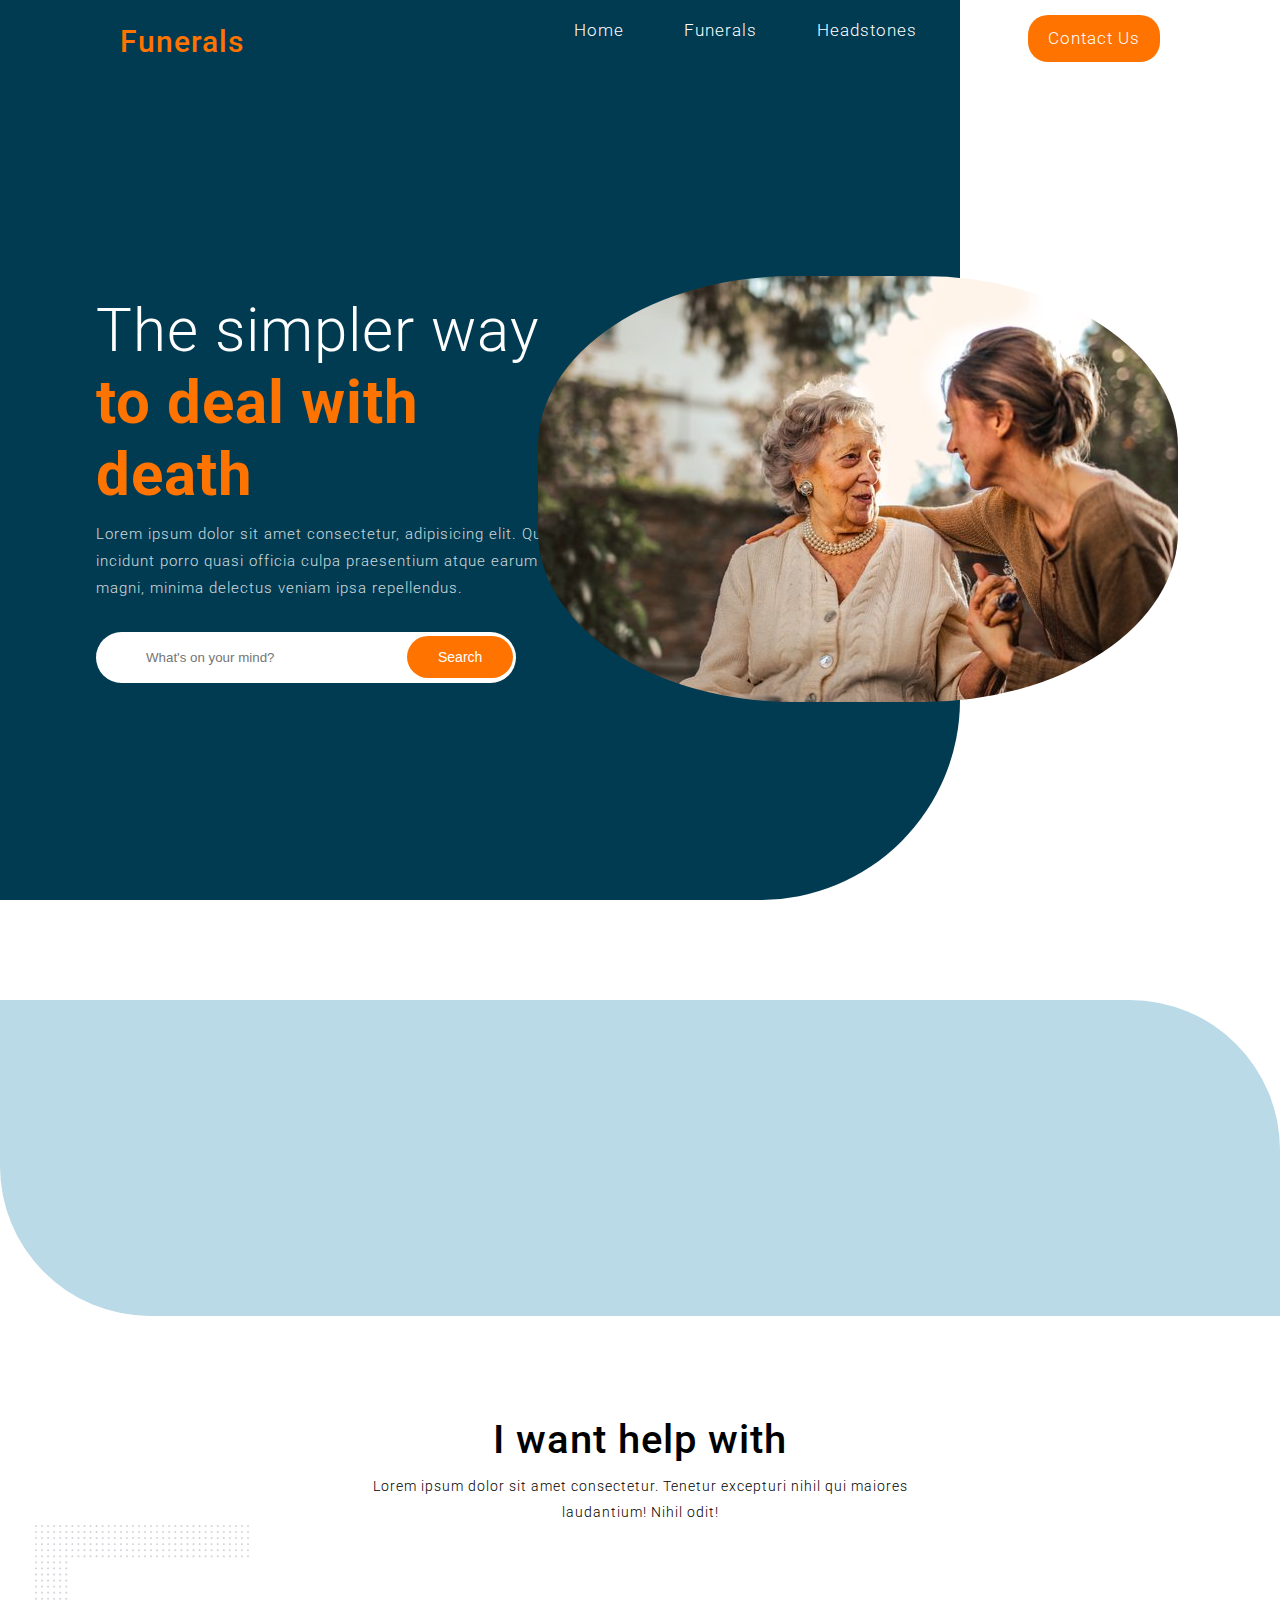
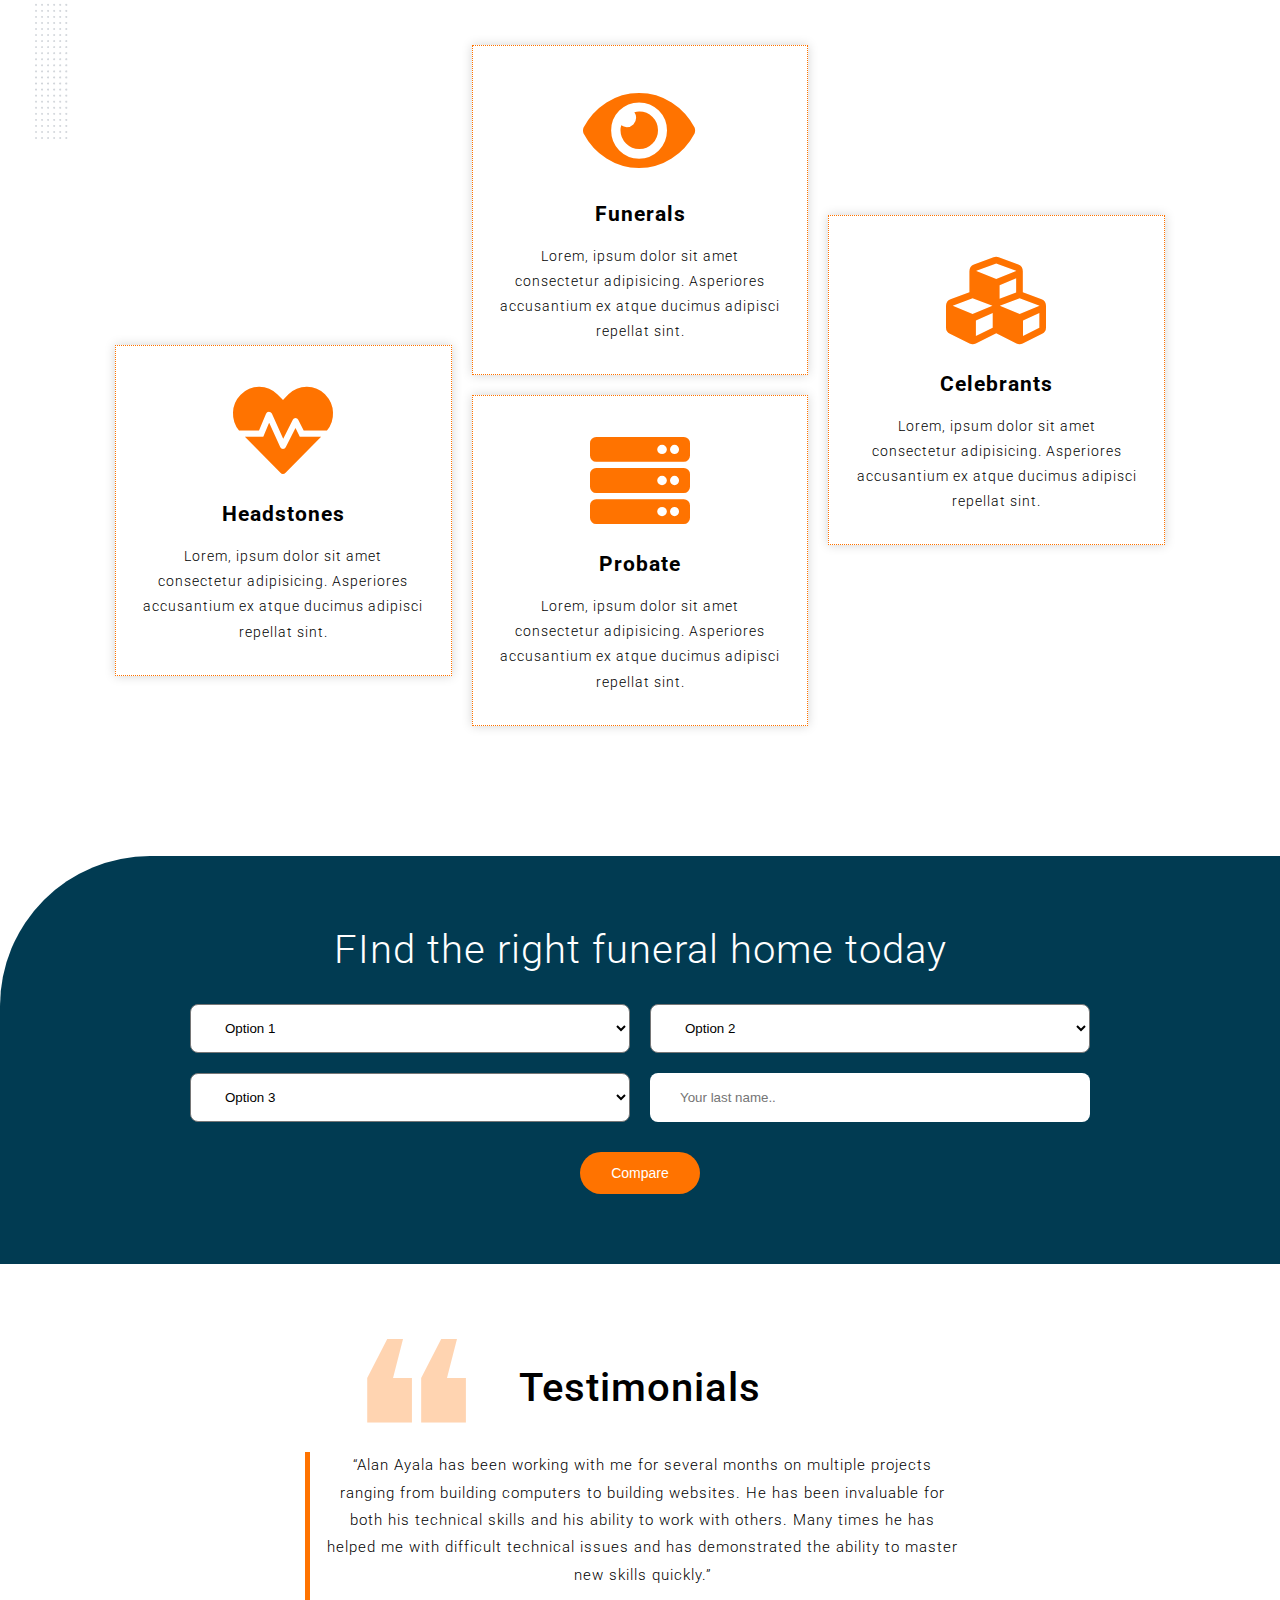
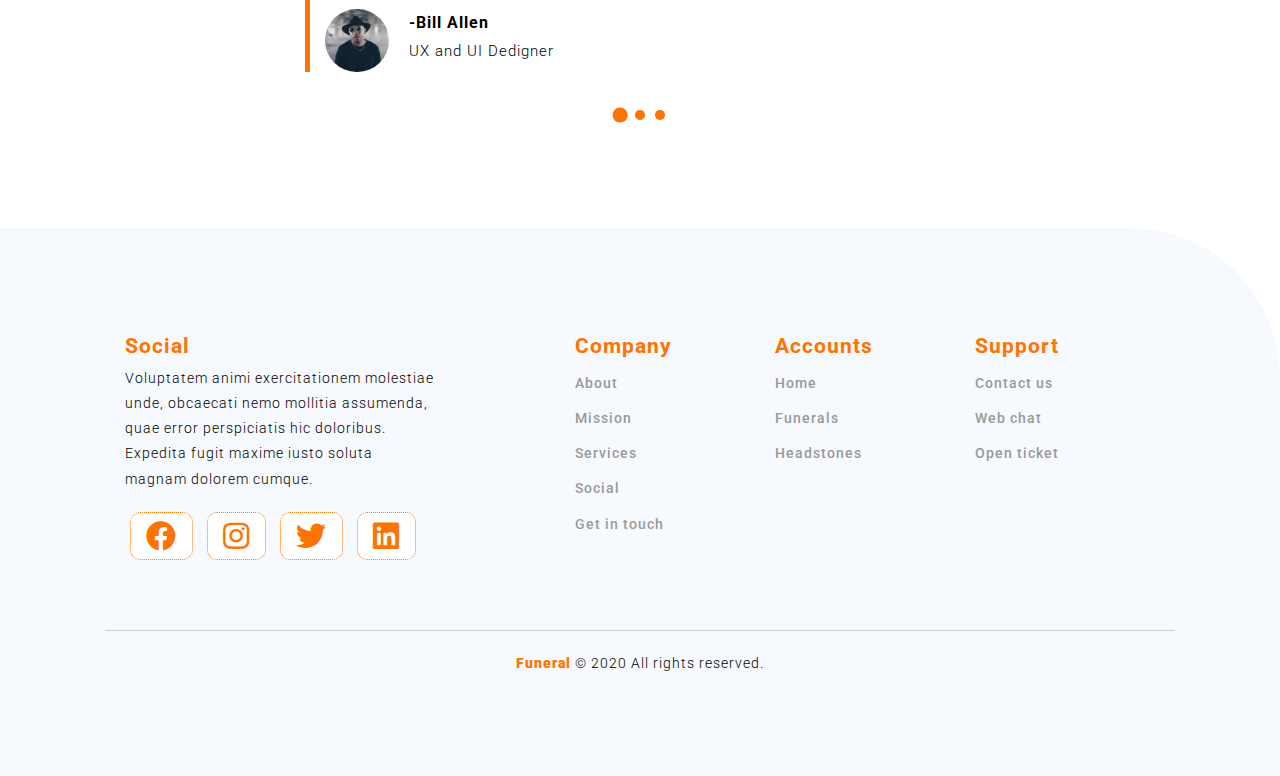
==== index.html @ c966e9d3 "commit" ====
<!DOCTYPE html>
<html lang="en">
<head>
    <meta charset="UTF-8">
    <meta name="viewport" content="width=device-width, initial-scale=1.0">
    <link href="https://fonts.googleapis.com/css2?family=Roboto:wght@100;300;500;900&display=swap" rel="stylesheet">
    <link rel="stylesheet" href="https://use.fontawesome.com/releases/v5.1.0/css/all.css">
    <link rel="stylesheet" href="/Resources/animate.css">
    <link rel="stylesheet" href="./style.css">
    <title>Funerals</title>
</head>
<body>
    <header class="header">
        <nav class="top_nav">
            <a href="./index.html"><span class="logo wow fadeInRightBig">Funerals</span></a>

            <ul class="wow fadeInLeft">
                <li><a href="#">Home</a></li>
                <li><a href="#">Funerals</a></li>
                <li><a href="#">Headstones</a></li>
                <li><a href="./page/about.html">About</a></li>
            </ul>

            <li><a href="./page/contact.html" class="contact wow fadeInRight">Contact Us</a></li>
        </nav>

        <div class="main_container flex-center">
            <div class="conten wow fadeInLeft">
                <h1>The simpler way <span><br> to deal with death</span> </h1>
                <p>Lorem ipsum dolor sit amet consectetur, adipisicing elit. Quod incidunt porro quasi officia culpa 
                    praesentium atque earum magni, minima delectus veniam ipsa repellendus.</p>

                <div class="wrapper">
                    <input type="text" placeholder="What's on your mind?" />
                    <button class="btn mani-btn">Search</button>
                </div>
            </div>

            <img class="wow fadeInRight" src="./img/main-img.jpg" alt="family">
        </div>
    </header>

    <section class="protect">
        <div class="flex-center row wow fadeInUp">
            <div class="p-img">
                <img src="https://img.icons8.com/clouds/450/000000/defend-family.png"/>
            </div>

            <div class="p-content">
                <h1>Protect your <span><br> family, just in case.</span> </h1>
                <p>Lorem ipsum dolor sit amet consectetur, adipisicing elit. Quod incidunt porro quasi officia culpa 
                    praesentium atque earum magni, minima delectus veniam ipsa repellendus.</p>

                    <button class="btn">Get Started</button>
        </div>
    </section>

    <section class="funeral row">
        <div class="f-header">
            <h1>I want help with</h1>
            <p>Lorem ipsum dolor sit amet consectetur. Tenetur excepturi nihil qui maiores laudantium! Nihil odit!</p>    
        </div>

        <img src="/img/dot-left-corner.png" alt="dots">
        <div class="f_container">
            
            <div class="box-2">
                <div class="box wow ">
                    <i class="fa fa-compass"></i>
                    <h2>Make a Will</h2>
                    <p>Lorem, ipsum dolor sit amet consectetur adipisicing. Asperiores accusantium ex atque ducimus adipisci repellat sint.</p>
                </div>
                <div class="box">
                    <i class="fa fa-heartbeat"></i> 
                    <h2>Headstones</h2>
                    <p>Lorem, ipsum dolor sit amet consectetur adipisicing. Asperiores accusantium ex atque ducimus adipisci repellat sint.</p>
                </div>
            </div>

            <div class="box-2 d-box">
                <div class="box">
                    <i class="fa fa-eye"></i>
                    <h2>Funerals</h2>
                    <p>Lorem, ipsum dolor sit amet consectetur adipisicing. Asperiores accusantium ex atque ducimus adipisci repellat sint.</p>
                </div>
                <div class="box">
                    <i class="fa fa-server"></i>                  
                    <h2>Probate</h2>
                    <p>Lorem, ipsum dolor sit amet consectetur adipisicing. Asperiores accusantium ex atque ducimus adipisci repellat sint.</p>
                </div>
            </div>

            <div class="box-2 d-boxs">
                <div class="box">
                    <i class="fa fa-cubes"></i>
                    <h2>Celebrants</h2>
                    <p>Lorem, ipsum dolor sit amet consectetur adipisicing. Asperiores accusantium ex atque ducimus adipisci repellat sint.</p>
                </div>
            </div>
        </div>
    </section>

    <section class="form">
        <div class="row">
            <h1>FInd the right funeral home today</h1>
            <form action="#" class="grid-2">
                <select id="qa" name="qa">
                    <option value="Option">Option 1</option>
                    <option value="Options">Options</option>
                    <option value="Options">Options</option>
                  </select>
                <select id="qa" name="qa">
                    <option value="Option">Option 2</option>
                    <option value="Options">Options</option>
                    <option value="Options">Options</option>
                  </select>
                <select id="qa" name="qa">
                    <option value="Option">Option 3</option>
                    <option value="Options">Options</option>
                    <option value="Options">Options</option>
                  </select>

                  <input type="text" id="lname" name="lastname" placeholder="Your last name..">
            </form>

            <button class="btn">Compare</button>

        </div>
    </section>

    <section class="test">
        <div class="main-test flex-center row">
            <div>
                <h1>Testimonials</h1>
  
              <div class="client-testimonials-container">
                  <div class="client-testimonial-item animated fadeInLeft">
                    <q>Alan Ayala has been working with me for several months on multiple projects ranging from building computers to building websites. He has been invaluable for both his technical skills and his ability to work with others. Many times he has helped me with difficult technical issues and has demonstrated the ability to master new skills quickly.</q>
                    <div class="client-details">
                        <img src="/img/personOne.jpg" alt="person">
                        <div>
                            <h2 class="client-name">-Bill Allen</h2>
                            <p>UX and UI Dedigner</p>
                        </div>
             
                    </div>
                    </div>

                    <div class="client-testimonial-item animated fadeInRight">
                        <q>Mary Ellon has been working with me for several months on multiple projects ranging from building computers to building websites. He has been invaluable for both his technical skills and his ability to work with others. Many times he has helped me with difficult technical issues and has demonstrated the ability to master new skills quickly.</q>
                       
                        <div class="client-details">
                            <img src="/img/personTwo.jpg" alt="person">

                            <div>
                                <h2 class="client-name">-Dr. Mary Ellon</h2>
                                <p>Font-End Developer</p>
                            </div>
                        </div>
                    </div>

                    <div class="client-testimonial-item animated fadeInRight">
                      <q>Joe Allen has been working with me for several months on multiple projects ranging from building computers to building websites. He has been invaluable for both his technical skills and his ability to work with others. Many times he has helped me with difficult technical issues and has demonstrated the ability to master new skills quickly.</q>

                      <div class="client-details">
                        <img src="/img/personThree.jpg" alt="person">

                        <div>
                            <h2 class="client-name">-Joe Allen</h2>
                            <p>Back-End Developer</p>
                        </div>
                    </div>
                    </div>

              </div>
  
              <button class="client-testimonial-switch"></button>
              <button class="client-testimonial-switch"></button>
              <button class="client-testimonial-switch"></button>

            </div>
    </section>

    <section class="main-footer">
        <footer class="footer row">
            <div class="contain">
                <div class="col social">
                    <h2>Social</h2>

                    <p>Voluptatem animi exercitationem molestiae unde, obcaecati nemo mollitia assumenda, quae error perspiciatis hic doloribus. Expedita fugit maxime iusto soluta magnam dolorem cumque.</p>

                    <ul>
                        <a href="#"><i class="fab fa-facebook"></i></a>
                        <a href="#"><i class="fab fa-instagram"></i></a>
                        <a href="#"><i class="fab fa-twitter"></i></a>
                        <a href="#"><i class="fab fa-linkedin"></i></a>
                    </ul>
                  </div>

            <div class="col">
              <h2>Company</h2>
              <ul>
                <a href="./page/about.html"><li>About</li></a>
                <li>Mission</li>
                <li>Services</li>
                <li>Social</li>
                <a href="./page/contact.html"><li>Get in touch</li></a>
              </ul>
            </div>
            <div class="col">
              <h2>Accounts</h2>
              <ul>
                <li><a href="#">Home</a></li>
                <li><a href="#">Funerals</a></li>
                <li><a href="#">Headstones</a></li>
              </ul>
            </div>
            <div class="col">
              <h2>Support</h2>
              <ul>
                <li>Contact us</li>
                <li>Web chat</li>
                <li>Open ticket</li>
              </ul>
            </div>

          <div class="clearfix"></div>
          </div>
          </footer>

          <p class="copy"><a href="#">Funeral</a> © 2020 All rights reserved.</p>
    </section>

    
    <script src="Resources/wow.min.js"></script>
    <script>new WOW().init();</script>
    <script src="./script.js"></script>
</body>
</html>
---- style.css ----
*{
    margin: 0;
    padding: 0;
    box-sizing: border-box;
    scroll-behavior: smooth;
}

body{
    font-family: 'Roboto', sans-serif;
    font-weight: 300;
    line-height: 1.8;
    letter-spacing: 1px;
    font-size: 14px;
    position: relative;
    --main-color: rgb(1, 59, 82);
    --orange-color:rgb(255, 115, 0);
    --white-color:#fff;
    --bg-background: #f6f9fe;
}

li{
    list-style: none;
}

a{
    text-decoration: none;
}

.btn{
    background: var(--orange-color);
    padding: 12px 30px;
    color: var(--white-color);
    font-size: 14px;
    cursor: pointer;
    border-radius: 30px;
    -webkit-border-radius: 30px;
    -moz-border-radius: 30px;
    -ms-border-radius: 30px;
    -o-border-radius: 30px;
    border: transparent 1px solid;
}

.btn:hover, .top_nav .contact:hover{
    background:transparent;
    color: var(--orange-color);
    border: var(--orange-color) 1px solid;

}

.mani-btn:hover{
    background:var(--orange-color);
    color: var(--white-color);
    border: 0

}

.row{
    margin: 0 auto;
    width: 100%;
    max-width: 1070px;
}

span{
    color: var(--orange-color);
}

.flex-center{
    display: flex;
    justify-content: center;
    align-items: center;
}

.grid-2{
    display: grid;
    grid-template-columns: repeat(2, 1fr);
}

h1{
    font-size: 60px;
    font-weight: 300;
    line-height: 1.2;
}

.header{
    background: var(--main-color);
    height: 100vh;
    -webkit-border-bottom-right-radius: 200px;
    -moz-border-radius-bottomright: 200px;
    border-bottom-right-radius: 200px;
    width: 75%;
}

.top_nav{
    display: flex;
    justify-content: space-between;
    padding: 15px 120px;
}

.top_nav .logo{
    font-size: 30px;
    font-weight: 500;
    transition: 300ms;
    -webkit-transition: 300ms;
    -moz-transition: 300ms;
    -ms-transition: 300ms;
    -o-transition: 300ms;
    margin:3px 0;

}


.top_nav ul{
    display: flex;
    justify-content: space-between;
    margin-left: 300px;
}

.top_nav a{
    color: var(--white-color);
    font-size: 17px;

}

.top_nav ul li{
   margin: 0 30px;
}

.top_nav ul a:hover{
    color: var(--orange-color);

}


.top_nav .logo:hover::after, .top_nav ul a:hover::after{
    content: "";
    display: block;
    background: var(--orange-color);
    width: 50%;
    height: 2px;
    margin:0 auto;

}

.top_nav ul a:hover::after{
    margin:3px auto;

}

.top_nav .contact{
    position: absolute;
    right: 0;
    background: var(--orange-color);
    padding: 8px 20px;
    border-radius: 20px;
    -webkit-border-radius: 20px;
    -moz-border-radius: 20px;
    -ms-border-radius: 20px;
    -o-border-radius: 20px;
    margin-right: 120px;
}

.main_container{
    height: 90%;
    width: 50%;
    margin-left: 10%;
}

.main_container img{
    position: absolute;
    right: 0;
    margin-right: 8%;
    border-radius: 40%;
    -webkit-border-radius: 40%;
    -moz-border-radius: 40%;
    -ms-border-radius: 40%;
    -o-border-radius: 40%;
}


.header .conten span{
    font-weight: 700;
}

.header .conten h1{
    color: var(--white-color);
}

.header .conten p{
    color: var(--white-color);
    opacity: .8;
    font-size: 15px;
    margin: 10px 0;
}



.wrapper {
    background: var(--white-color);
    display:inline-block;
    margin-top: 20px;
    width: 420px;
    position: relative;
    padding: 3px 0;
    padding-left: 20px;
    border-radius: 30px;
    -webkit-border-radius: 30px;
    -moz-border-radius: 30px;
    -ms-border-radius: 30px;
    -o-border-radius: 30px;
}

input,
button {
    background-color:transparent;
    border:0;
    outline: none;
}

.wrapper input[type="text"]{
    width: 287px;
}


.funeral{
    padding:100px 0;
    padding-bottom: 160px;
    position: relative;
}

.funeral img{
    position: absolute;
    width: 20%;
    left: -70px;
}

.funeral .f-header{
    width: 50%;
    margin: 0 auto;
    text-align: center;
}

.funeral .f-header h1, .test h1{
    font-weight: 500;
    font-size: 40px;
    margin-bottom: 10px;
}

.f_container{
    background: var(--white-color);
    margin-top: 50px;
    display: flex;
    text-align: center;
}

.f_container .fa{
    color: var(--orange-color);
    font-size: 100px;
    padding: 15px 0;
    width: 100%;
}

.f_container .box-2 > div{
    padding: 20px 25px;
    border: 1px dotted var(--orange-color);
    margin: 20px 10px;
    cursor: pointer;
    box-shadow: 0px 0px 10px 0px rgb(212, 212, 212);
}

.f_container .box-2 > div p{
    margin: 10px 0;
}

.f_container .d-box{
    transform: translateY(50px);
    -webkit-transform: translateY(50px);
    -moz-transform: translateY(50px);
    -ms-transform: translateY(50px);
    -o-transform: translateY(50px);
}

.f_container .d-boxs{
    transform: translateY(220px);
    -webkit-transform: translateY(220px);
    -moz-transform: translateY(220px);
    -ms-transform: translateY(220px);
    -o-transform: translateY(220px);
}

.f_container .box:hover, .f_container .fa:hover{
    background: var(--orange-color);
    color: var(--white-color);
}

.protect{
    padding: 20px 0;
    background: rgb(185, 218, 230);
    max-width: 1300px;
    margin: 0 auto;
    margin-top: 100px;
    border-radius:0 150px 0 150px;
    -webkit-border-radius:0 150px 0 150px;
    -moz-border-radius:0 150px 0 150px;
    -ms-border-radius:0 150px 0 150px;
    -o-border-radius:0 150px 0 150px;
}

.p-content{
    margin-left: 50px;
}

.p-content span{
    font-weight: 500;
}

.p-content p{
   margin: 10px 0;
}

.p-content .btn{
   margin-top: 20px;
   border-radius: 0;
   -webkit-border-radius: 0;
   -moz-border-radius: 0;
   -ms-border-radius: 0;
   -o-border-radius: 0;
}

.form{
    padding: 70px 0;
    background: var(--main-color);
    color: var(--white-color);
    border-radius:150px 0 0 0;
    -webkit-border-radius:150px 0 0 0;
    -moz-border-radius:150px 0 0 0;
    -ms-border-radius:150px 0 0 0;
    -o-border-radius:150px 0 0 0;
}

.form h1{
    font-size: 40px;
    text-align: center;
}

.form .grid-2{
    margin: 30px auto;
    grid-gap: 20px;
}

#qa, input[type=text]{
    padding: 15px 30px;
    width: 100%;
    border-radius: 8px;
    -webkit-border-radius: 8px;
    -moz-border-radius: 8px;
    -ms-border-radius: 8px;
    -o-border-radius: 8px;
    background: var(--white-color);
    outline: none;
}

.form .row{
    max-width: 900px;
}

.form .row{
    text-align: center;
}




.test{
    padding: 100px 0;
    position: relative;
}

.main-test > div{
    text-align: center;
}

.client-testimonials-container  {
    overflow: hidden;
    color: var(--secondary-color);
    padding: 0 200px;
    text-align: center;
  }
  
  .client-testimonial-item {
    border-left: 5px solid var(--orange-color);
    font-size: .95rem;
    margin: 2em 0;
    padding: 0 1em;
    color: var(--second-color);
  }
  
  .client-name {
    font-size: 1rem;
  }
  
  .client-testimonial-switch {
    background-color: var(--orange-color);
    border: none;
    border-radius: 50%;
    cursor: pointer;
    height: .6rem;
    margin: 0 .2rem;
    outline: none;
    width: .6rem;
  }
  
  .active-carousel-switch {
    transform: scale(1.5);
  }

  .client-details{
      display: flex;
      margin-top: 20px;
      text-align: left;

  }

  .client-details img{
      width: 10%;
      margin-right: 20px;
      border-radius: 50%;
      -webkit-border-radius: 50%;
      -moz-border-radius: 50%;
      -ms-border-radius: 50%;
      -o-border-radius: 50%;
}


.test h1::before{
    content: "\275D";
    display: block;
    font-size: 250px;
    color: var(--orange-color);
    position: absolute;
    top: 4%;
    opacity: .3;
    left: 27%;
}





.main-footer {
    padding: 100px 0;
    background: var(--bg-background);
    border-radius: 0 150px 0 0;
    -webkit-border-radius: 0 150px 0 0;
    -moz-border-radius: 0 150px 0 0;
    -ms-border-radius: 0 150px 0 0;
    -o-border-radius: 0 150px 0 0;
}
  
  .footer {
    width: 100%;
    position: relative;
    height: auto;
    padding-bottom: 30px;
    border-bottom: #ccc 1px solid;
    margin-bottom: 20px;
  }
  
  .footer h2, .main-footer a{
    color: var(--orange-color);
  }

  .footer .col {
    width: 200px;
    height: auto;
    float: left;
    box-sizing: border-box;
    -webkit-box-sizing: border-box;
    -moz-box-sizing: border-box;
    padding: 0px 20px 20px 20px;
  }
  .footer .col h1 {
    margin: 0;
    padding: 0;
    font-family: inherit;
    font-size: 12px;
    line-height: 17px;
    padding: 20px 0px 5px 0px;
    color: rgba(255,255,255,0.2);
    font-weight: normal;
    text-transform: uppercase;
    letter-spacing: 0.250em;
  }
  .footer .col ul {
    list-style-type: none;
    margin: 0;
    padding: 0;
  }
  
  .footer .col ul li {
    color: #999999;
    font-size: 14px;
    font-family: inherit;
    font-weight: 500;
    padding: 5px 0px 5px 0px;
    cursor: pointer;
    transition: .2s;
    -webkit-transition: .2s;
    -moz-transition: .2s;
  }

  .footer .col ul li a{
    color: #999999;
  }

  .footer .social{
    width: 350px;
    margin-right: 100px;
  }

  .footer .social .fab{
    font-size: 30px;
    margin: 20px 5px;
    border: var(--orange-color) dotted 1px;
    background-color: var(--white-color);
    padding: 8px 15px;
    transition: 300ms;
    border-radius: 10px;
    -webkit-border-radius: 10px;
    -moz-border-radius: 10px;
    -ms-border-radius: 10px;
    -o-border-radius: 10px;
    -webkit-transition: 300ms;
    -moz-transition: 300ms;
    -ms-transition: 300ms;
    -o-transition: 300ms;
}

  .footer .social .fab:hover{
    background-color: var(--orange-color);
    color: var(--white-color);
}

  .social ul li {
    display: inline-block;
    padding-right: 5px !important;
  }
  
  .footer .col ul li:hover {
    color: var(--orange-color);
    transition: .1s;
    -webkit-transition: .1s;
    -moz-transition: .1s;
  }
  .clearfix {
    clear: both;
  }


  .copy{
      text-align: center;
  }

  .copy a{
      font-weight: 900;
  }


  /* Pages */

.contact{
    padding: 100px 0;
}

.contact h1, .about h1{
    font-size: 45px;
    font-weight: 500;
    text-transform: capitalize;
}

.contact h1::after, .about h1::after{
    content: "";
    height: 2px;
    width: 10%;
    background: #000;
    display: block;
    margin-top: 20px;
    margin-bottom: 10px;
}

.main-contact{
    margin-top: 50px;
}

.main-contact ul{
    margin-top: 40px;
}

.main-contact ul li{
    display: flex;
    margin: 20px 0;
}

.main-contact ul li i{
    margin:0 15px;
    margin-top: -3px;
    margin-left: 0;
    font-size: 25px;
    cursor: pointer;
    border: var(--orange-color) 1px dotted;
    padding: 7px 12px;
}

.main-contact ul li .fa-location-arrow{
    padding-top: 12px;
}

.column{
    margin-left: 10px;
    background: var(--bg-background);
    padding: 20px 30px;
}

.column input[type = text], .column textarea{
    width: 100%;
    border: 0;
    margin: 5px 0;
    border-radius: 10px;
    -webkit-border-radius: 10px;
    -moz-border-radius: 10px;
    -ms-border-radius: 10px;
    -o-border-radius: 10px;
    box-shadow: 0 5px 10px rgb(0, 0, 0, .05);
}

.column textarea{
    padding: 10px 30px;
    outline: none;
}


.about{
    padding: 70px 0;
    text-align: center;

}

.about h1::after{
    margin: 15px auto;
}


.about img{
    width: 100%;
}

.about .column{
    margin-right: 50PX;
}

.about .c-content{
    margin-top: 50PX;
}



 /*-------------------------------*/
    /* Animation */
    /*-------------------------------*/

    .js--wp-2,
    .js--wp-3,
    .js--wp-25,
    .js--wp-projects1,
    .js--wp-projects2,
    .js--wp-footerleft,
    .js--wp-footerright,
    .js--wp-slide,
    .js--wp-35{
        opacity: 0;
        transition: all 200ms ease-in;
        -webkit-transition: all 200ms ease-in;
        -moz-transition: all 200ms ease-in;
        -ms-transition: all 200ms ease-in;
        -o-transition: all 200ms ease-in;
}

    .js--wp-4,
    .js--wp-copy,
    .js--wp-1 {
        transition: all 5s ease-in;
        -webkit-transition: all 5s ease-in;
        -moz-transition: all 5s ease-in;
        -ms-transition: all 5s ease-in;
        -o-transition: all 5s ease-in;
}

    .js--wp-1.animated,
    .js--wp-2.animated,
    .js--wp-25.animated,
    .js--wp-35.animated,
    .js--wp-slide.animated,
    .js--wp-copy.animated,
    .js--wp-footerleft.animated,
    .js--wp-footerright.animated,
    .js--wp-4.animated,
    .js--wp-projects1.animated,
    .js--wp-projects2.animated,
    .js--wp-3.animated {
        opacity: 1;
    }
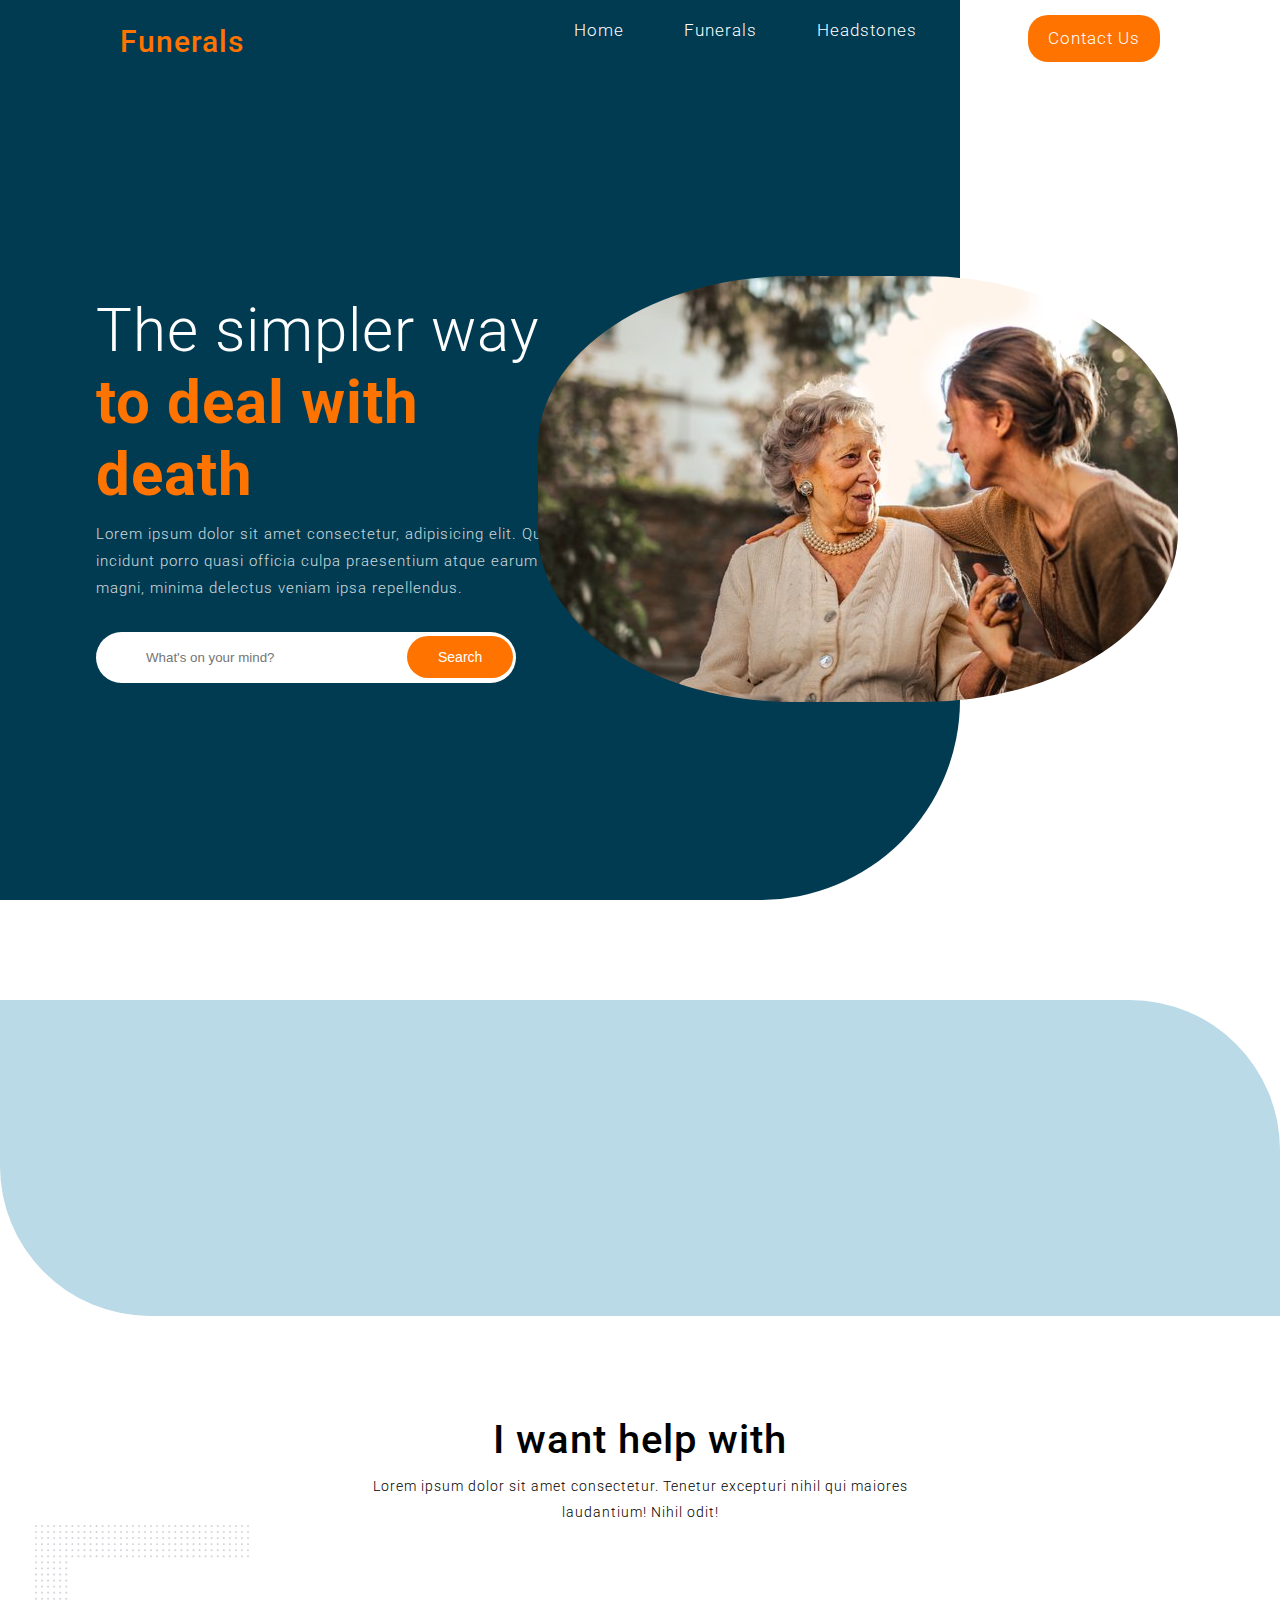
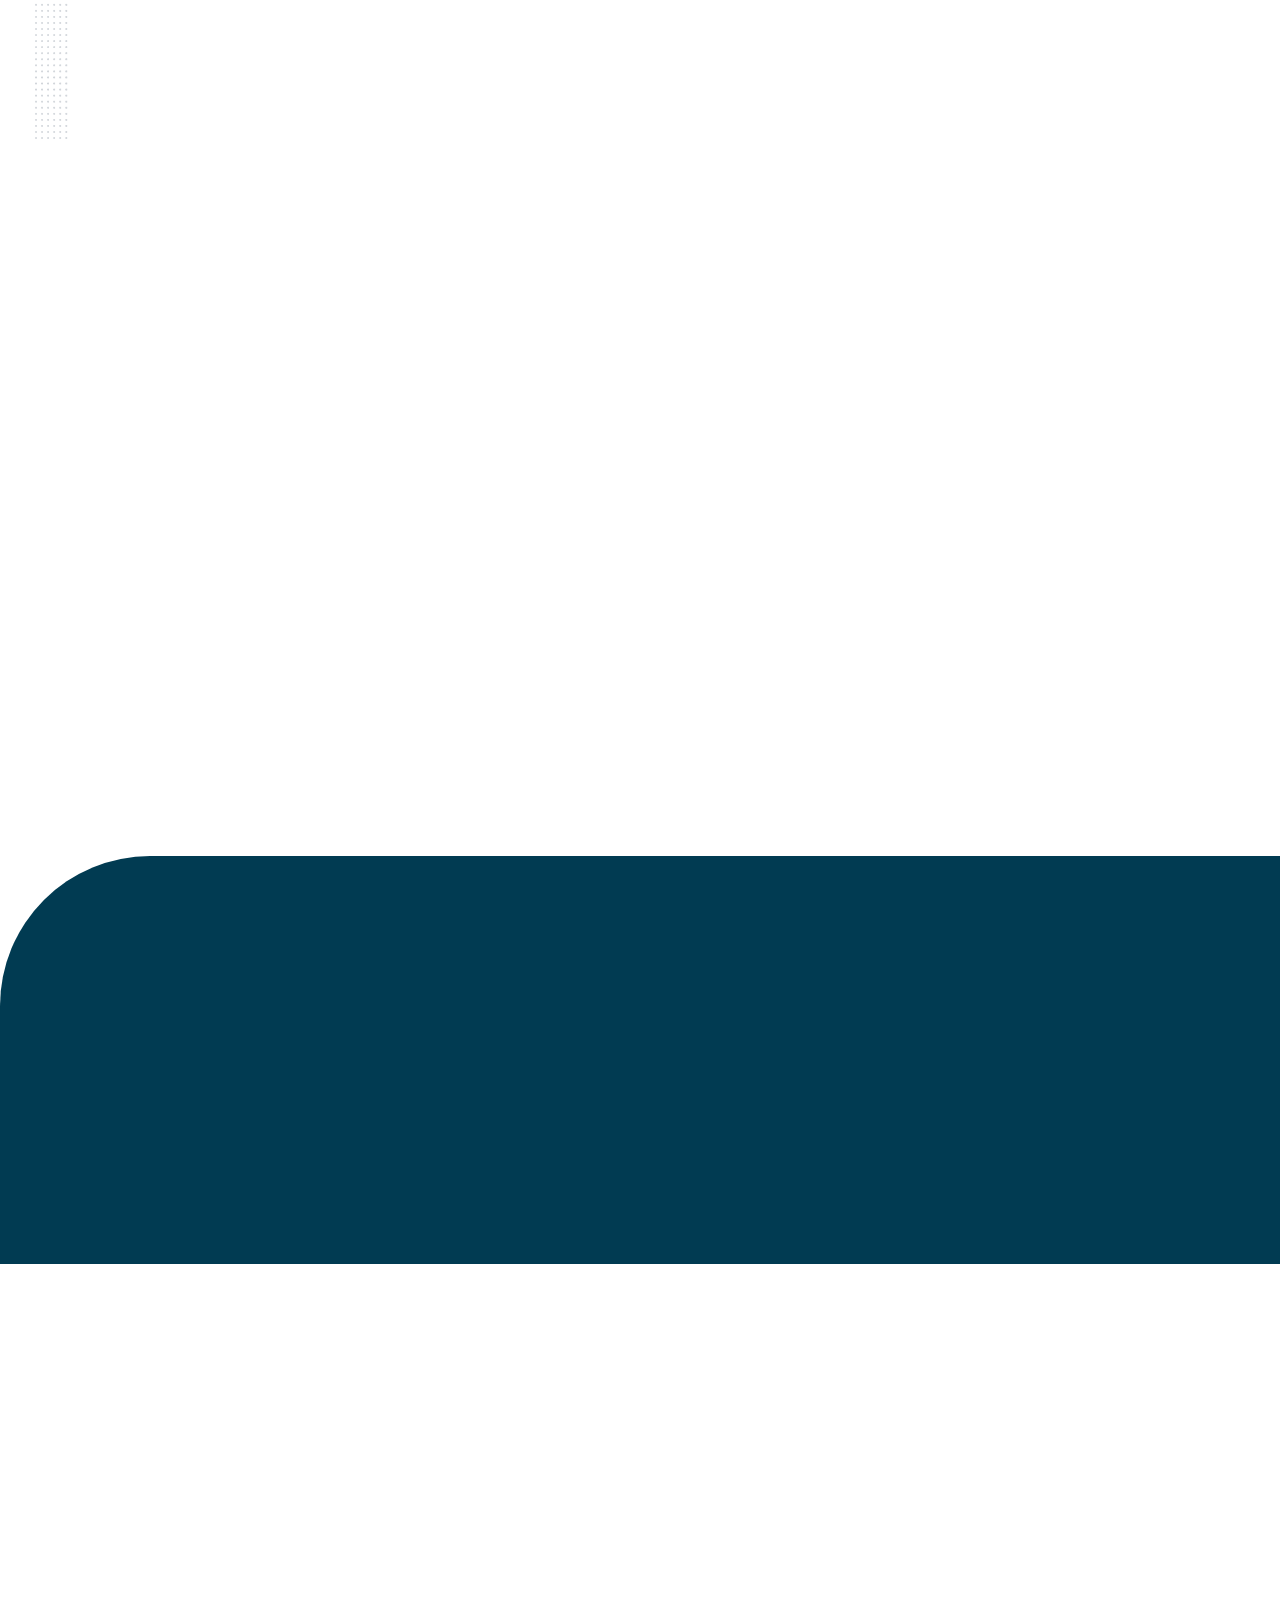
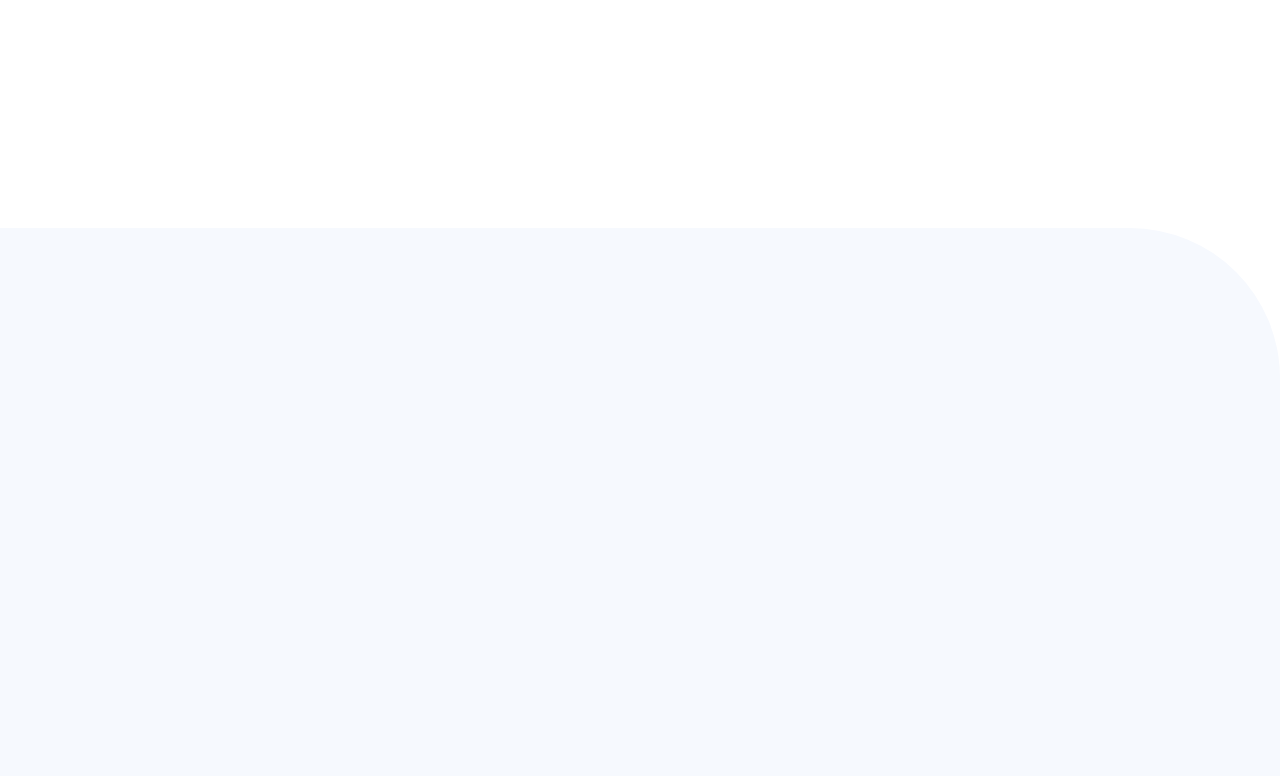
==== commit 0604a7a3: "commit" ====
--- a/index.html
+++ b/index.html
@@ -65,12 +65,12 @@
         <div class="f_container">
             
             <div class="box-2">
-                <div class="box wow ">
+                <div class="box wow pulse">
                     <i class="fa fa-compass"></i>
                     <h2>Make a Will</h2>
                     <p>Lorem, ipsum dolor sit amet consectetur adipisicing. Asperiores accusantium ex atque ducimus adipisci repellat sint.</p>
                 </div>
-                <div class="box">
+                <div class="box wow pulse">
                     <i class="fa fa-heartbeat"></i> 
                     <h2>Headstones</h2>
                     <p>Lorem, ipsum dolor sit amet consectetur adipisicing. Asperiores accusantium ex atque ducimus adipisci repellat sint.</p>
@@ -78,12 +78,12 @@
             </div>
 
             <div class="box-2 d-box">
-                <div class="box">
+                <div class="box wow pulse">
                     <i class="fa fa-eye"></i>
                     <h2>Funerals</h2>
                     <p>Lorem, ipsum dolor sit amet consectetur adipisicing. Asperiores accusantium ex atque ducimus adipisci repellat sint.</p>
                 </div>
-                <div class="box">
+                <div class="box wow pulse">
                     <i class="fa fa-server"></i>                  
                     <h2>Probate</h2>
                     <p>Lorem, ipsum dolor sit amet consectetur adipisicing. Asperiores accusantium ex atque ducimus adipisci repellat sint.</p>
@@ -91,7 +91,7 @@
             </div>
 
             <div class="box-2 d-boxs">
-                <div class="box">
+                <div class="box wow pulse">
                     <i class="fa fa-cubes"></i>
                     <h2>Celebrants</h2>
                     <p>Lorem, ipsum dolor sit amet consectetur adipisicing. Asperiores accusantium ex atque ducimus adipisci repellat sint.</p>
@@ -101,7 +101,7 @@
     </section>
 
     <section class="form">
-        <div class="row">
+        <div class="row wow fadeIn">
             <h1>FInd the right funeral home today</h1>
             <form action="#" class="grid-2">
                 <select id="qa" name="qa">
@@ -129,7 +129,7 @@
     </section>
 
     <section class="test">
-        <div class="main-test flex-center row">
+        <div class="main-test flex-center row wow zoomIn">
             <div>
                 <h1>Testimonials</h1>
   
@@ -182,7 +182,7 @@
     </section>
 
     <section class="main-footer">
-        <footer class="footer row">
+        <footer class="footer row wow fadeIn">
             <div class="contain">
                 <div class="col social">
                     <h2>Social</h2>
@@ -228,7 +228,7 @@
           </div>
           </footer>
 
-          <p class="copy"><a href="#">Funeral</a> © 2020 All rights reserved.</p>
+          <p class="copy wow fadeInUp"><a href="#">Funeral</a> © 2020 All rights reserved.</p>
     </section>
 
     
--- a/style.css
+++ b/style.css
@@ -664,48 +664,3 @@
 
 
 
- /*-------------------------------*/
-    /* Animation */
-    /*-------------------------------*/
-
-    .js--wp-2,
-    .js--wp-3,
-    .js--wp-25,
-    .js--wp-projects1,
-    .js--wp-projects2,
-    .js--wp-footerleft,
-    .js--wp-footerright,
-    .js--wp-slide,
-    .js--wp-35{
-        opacity: 0;
-        transition: all 200ms ease-in;
-        -webkit-transition: all 200ms ease-in;
-        -moz-transition: all 200ms ease-in;
-        -ms-transition: all 200ms ease-in;
-        -o-transition: all 200ms ease-in;
-}
-
-    .js--wp-4,
-    .js--wp-copy,
-    .js--wp-1 {
-        transition: all 5s ease-in;
-        -webkit-transition: all 5s ease-in;
-        -moz-transition: all 5s ease-in;
-        -ms-transition: all 5s ease-in;
-        -o-transition: all 5s ease-in;
-}
-
-    .js--wp-1.animated,
-    .js--wp-2.animated,
-    .js--wp-25.animated,
-    .js--wp-35.animated,
-    .js--wp-slide.animated,
-    .js--wp-copy.animated,
-    .js--wp-footerleft.animated,
-    .js--wp-footerright.animated,
-    .js--wp-4.animated,
-    .js--wp-projects1.animated,
-    .js--wp-projects2.animated,
-    .js--wp-3.animated {
-        opacity: 1;
-    }
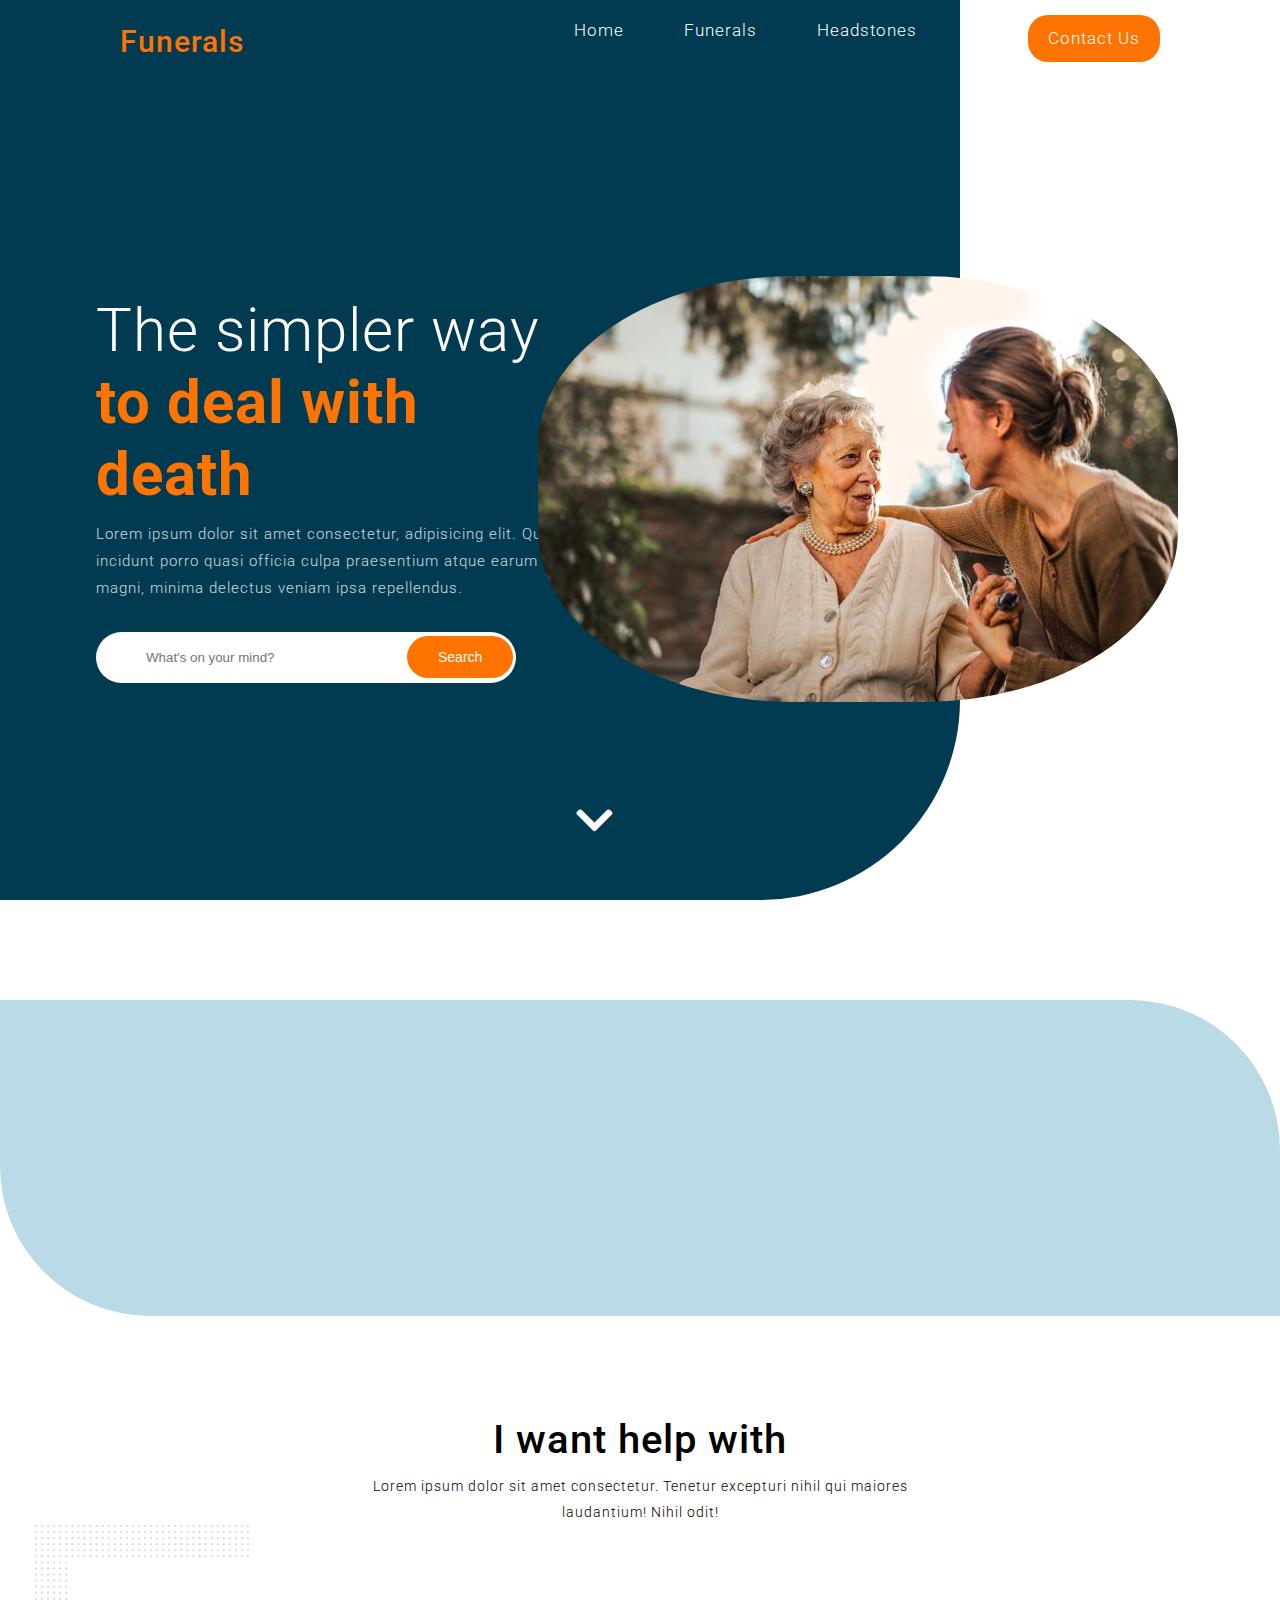
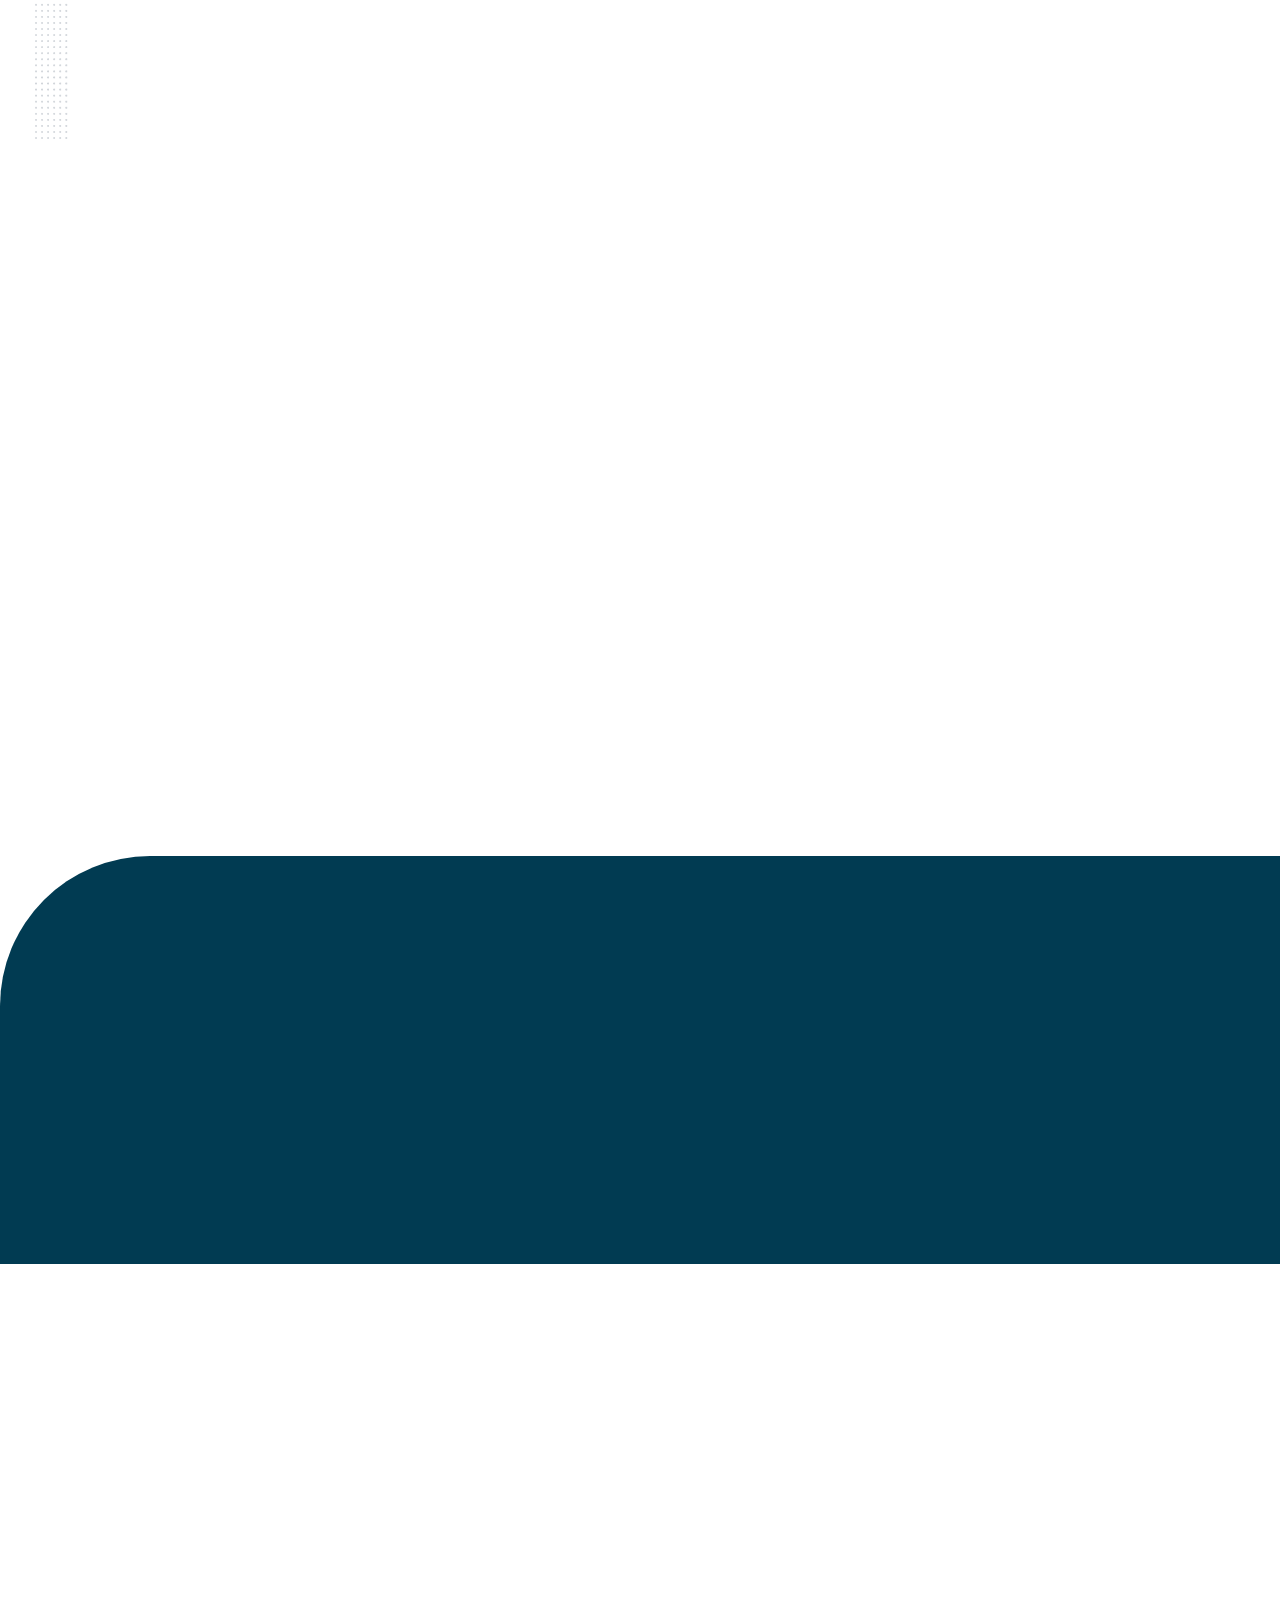
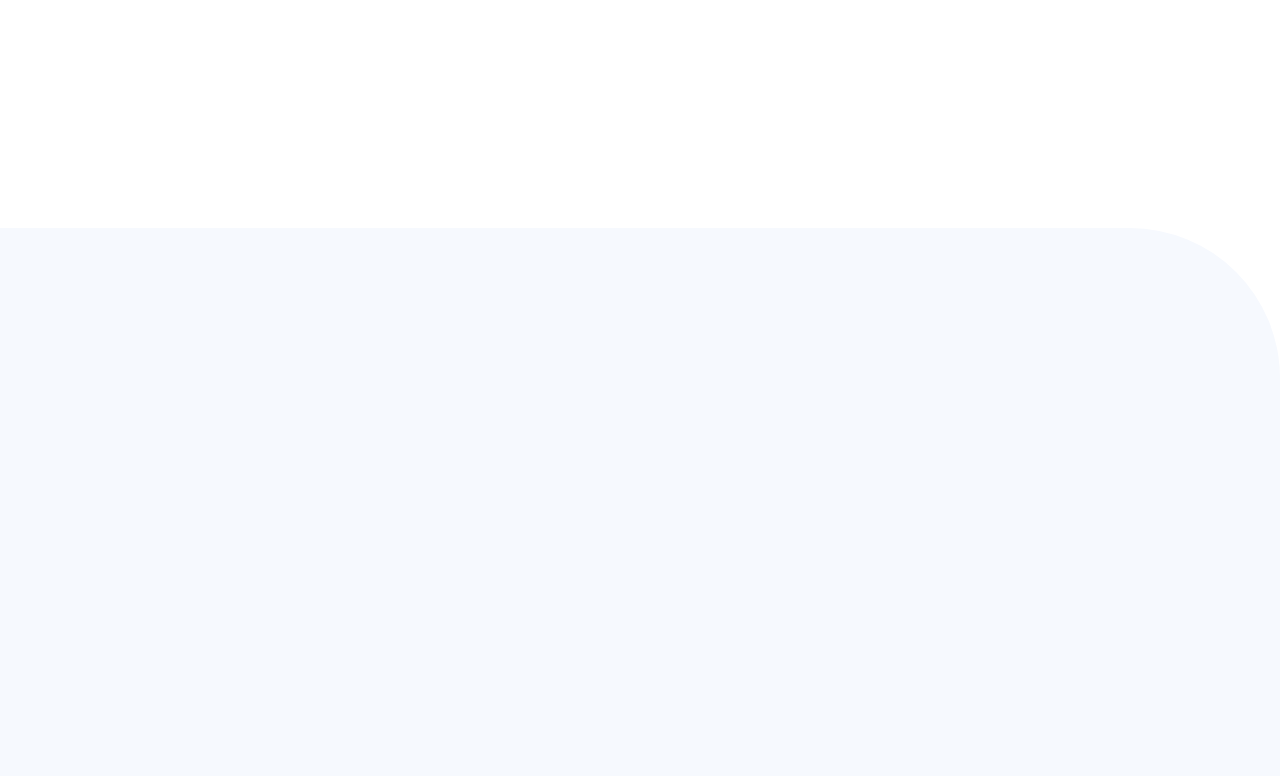
==== commit d464bdff: "commit" ====
--- a/index.html
+++ b/index.html
@@ -16,8 +16,8 @@
 
             <ul class="wow fadeInLeft">
                 <li><a href="#">Home</a></li>
-                <li><a href="#">Funerals</a></li>
-                <li><a href="#">Headstones</a></li>
+                <li><a href="#funer">Funerals</a></li>
+                <li><a href="#headstones">Headstones</a></li>
                 <li><a href="./page/about.html">About</a></li>
             </ul>
 
@@ -29,18 +29,22 @@
                 <h1>The simpler way <span><br> to deal with death</span> </h1>
                 <p>Lorem ipsum dolor sit amet consectetur, adipisicing elit. Quod incidunt porro quasi officia culpa 
                     praesentium atque earum magni, minima delectus veniam ipsa repellendus.</p>
-
+                    
                 <div class="wrapper">
                     <input type="text" placeholder="What's on your mind?" />
                     <button class="btn mani-btn">Search</button>
                 </div>
+
+                <a href="#about-me"><i class="fas fa-chevron-down fa-3x wow swing"></i></a>
+
             </div>
 
             <img class="wow fadeInRight" src="./img/main-img.jpg" alt="family">
         </div>
+
     </header>
 
-    <section class="protect">
+    <section class="protect" id="about-me">
         <div class="flex-center row wow fadeInUp">
             <div class="p-img">
                 <img src="https://img.icons8.com/clouds/450/000000/defend-family.png"/>
@@ -51,11 +55,11 @@
                 <p>Lorem ipsum dolor sit amet consectetur, adipisicing elit. Quod incidunt porro quasi officia culpa 
                     praesentium atque earum magni, minima delectus veniam ipsa repellendus.</p>
 
-                    <button class="btn">Get Started</button>
-        </div>
-    </section>
-
-    <section class="funeral row">
+                <button class="btn">Get Started</button>
+        </div>
+    </section>
+
+    <section class="funeral row" id="funer">
         <div class="f-header">
             <h1>I want help with</h1>
             <p>Lorem ipsum dolor sit amet consectetur. Tenetur excepturi nihil qui maiores laudantium! Nihil odit!</p>    
@@ -101,7 +105,7 @@
     </section>
 
     <section class="form">
-        <div class="row wow fadeIn">
+        <div class="row wow fadeIn" id="headstones">
             <h1>FInd the right funeral home today</h1>
             <form action="#" class="grid-2">
                 <select id="qa" name="qa">
--- a/style.css
+++ b/style.css
@@ -27,6 +27,13 @@
     text-decoration: none;
 }
 
+.fa-chevron-down{
+    color: var(--white-color);
+    position: absolute;
+    top: 130%;
+    left: 100%;
+}
+
 .btn{
     background: var(--orange-color);
     padding: 12px 30px;
@@ -177,6 +184,9 @@
     -o-border-radius: 40%;
 }
 
+.header .conten{
+    position: relative;
+}
 
 .header .conten span{
     font-weight: 700;
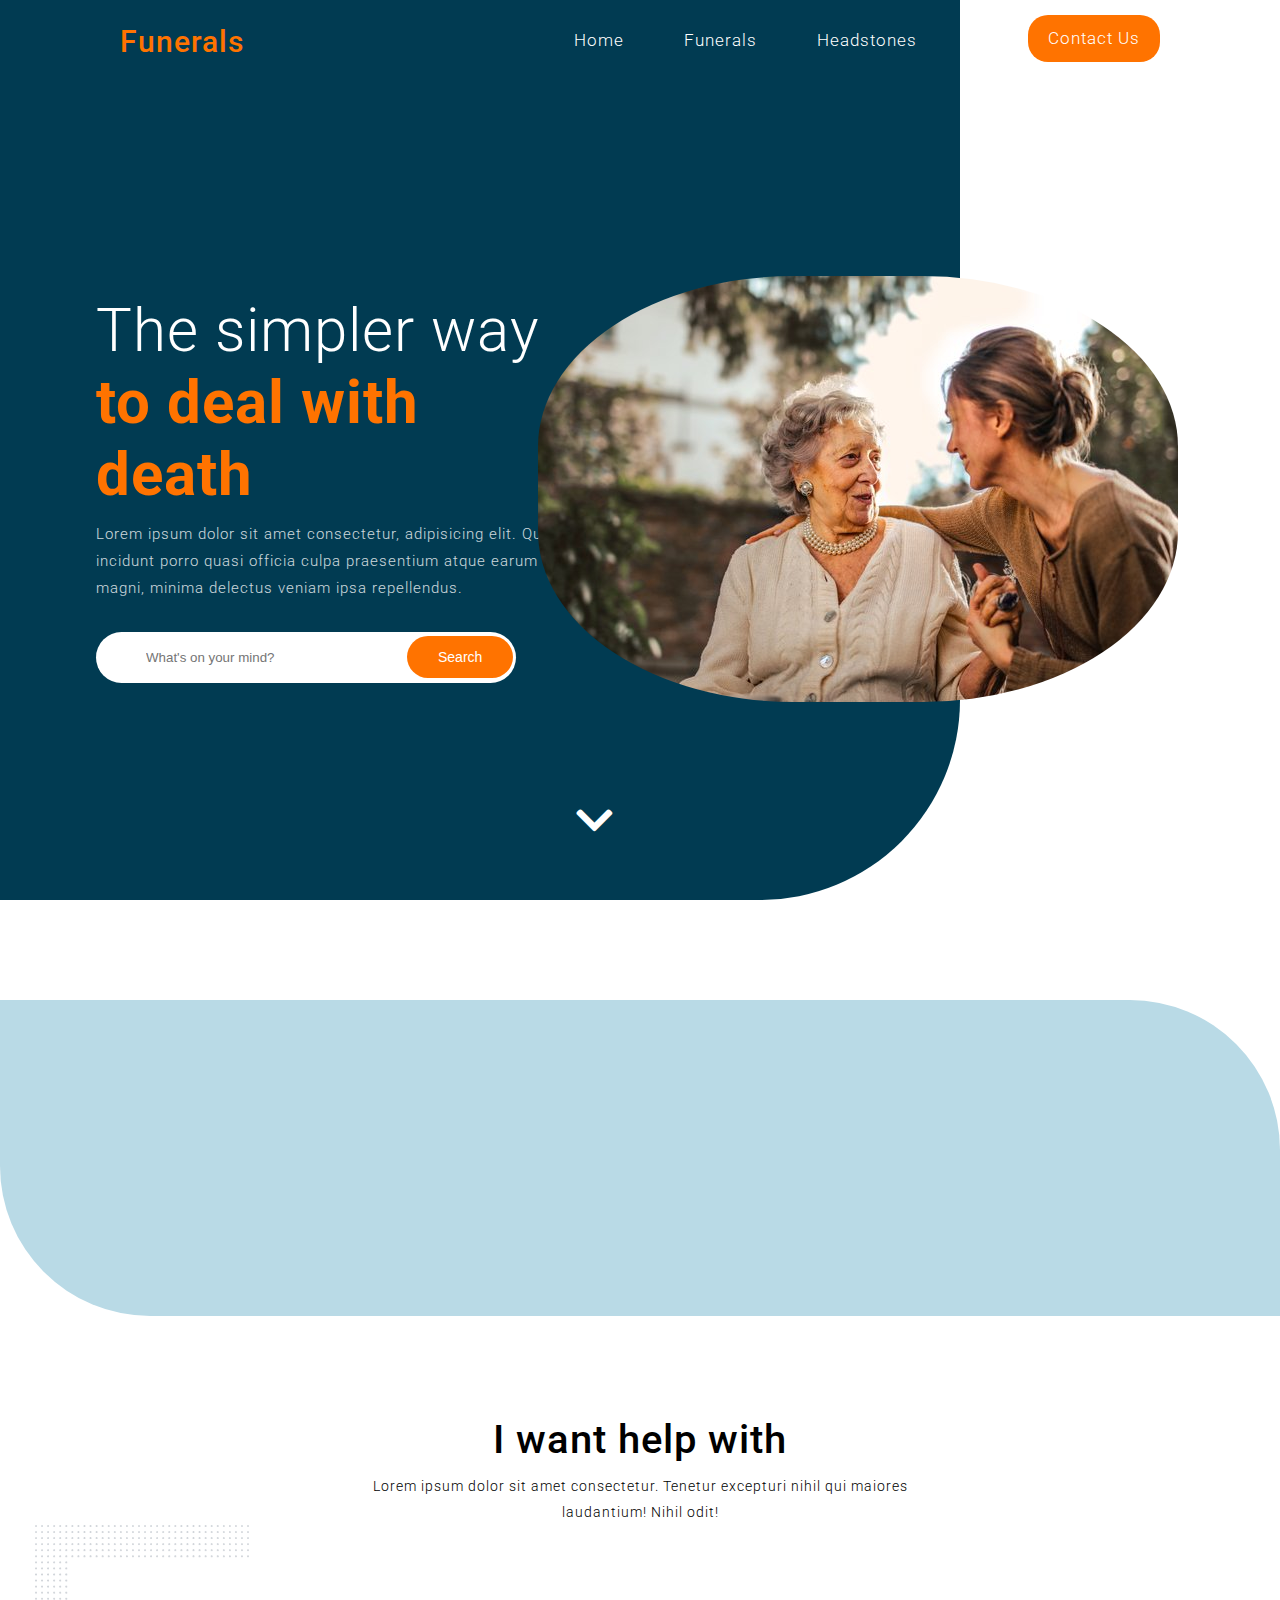
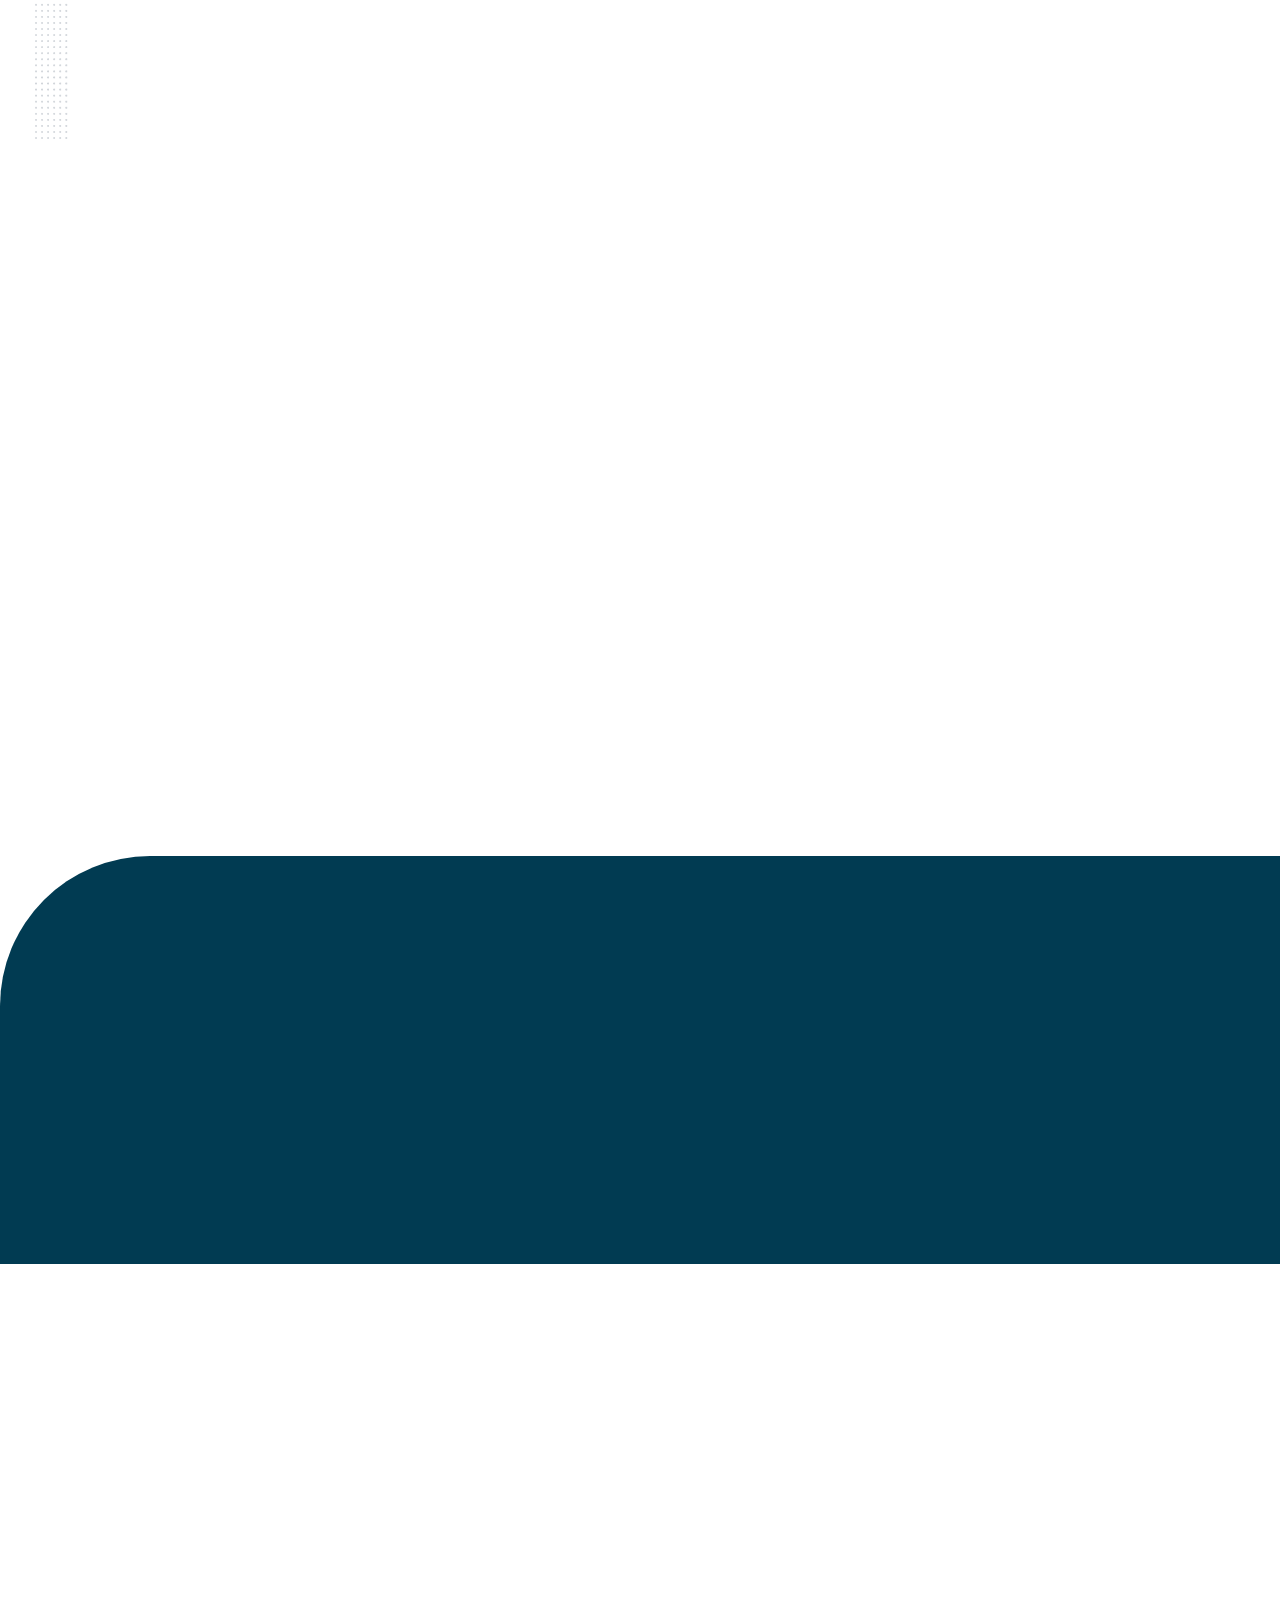
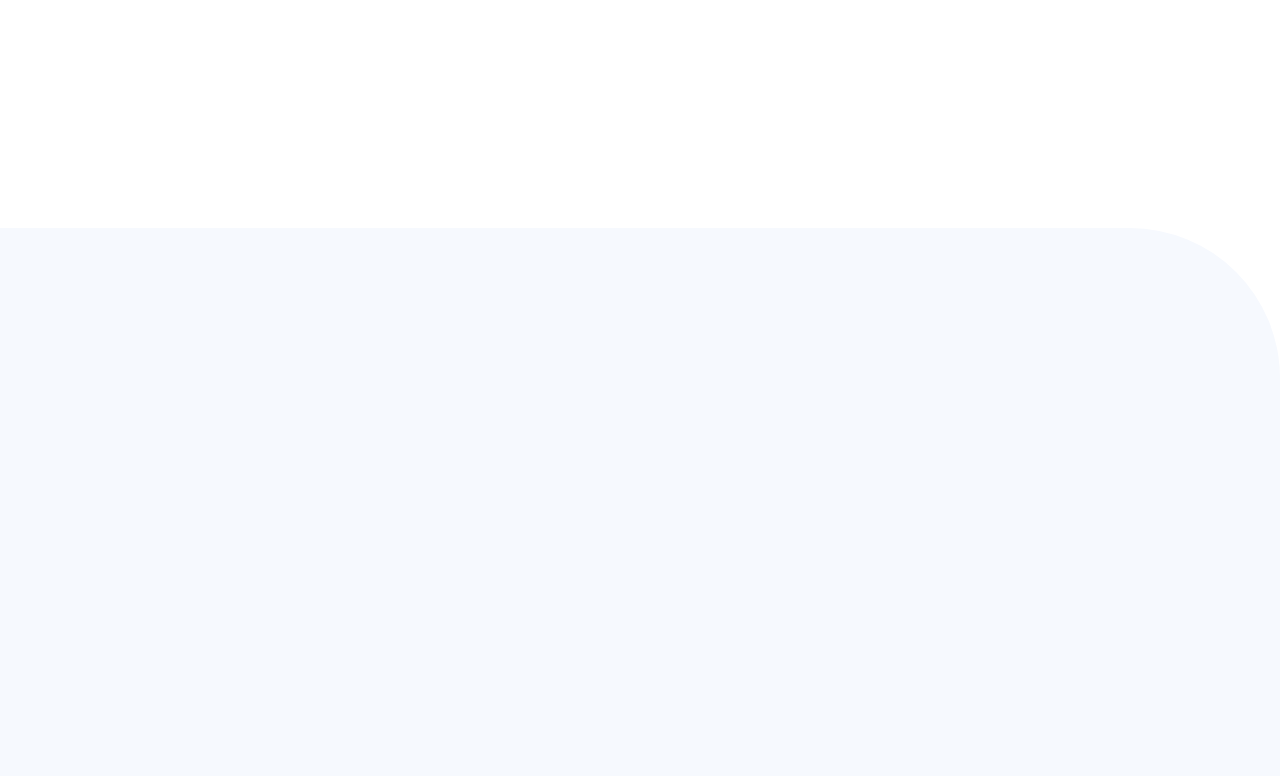
==== commit 1a6a3142: "commit" ====
--- a/index.html
+++ b/index.html
@@ -6,6 +6,7 @@
     <link href="https://fonts.googleapis.com/css2?family=Roboto:wght@100;300;500;900&display=swap" rel="stylesheet">
     <link rel="stylesheet" href="https://use.fontawesome.com/releases/v5.1.0/css/all.css">
     <link rel="stylesheet" href="/Resources/animate.css">
+    <link rel="stylesheet" href="/Resources/media.css">
     <link rel="stylesheet" href="./style.css">
     <title>Funerals</title>
 </head>
--- a/style.css
+++ b/style.css
@@ -121,6 +121,7 @@
     display: flex;
     justify-content: space-between;
     margin-left: 300px;
+    margin-top: 10px;
 }
 
 .top_nav a{
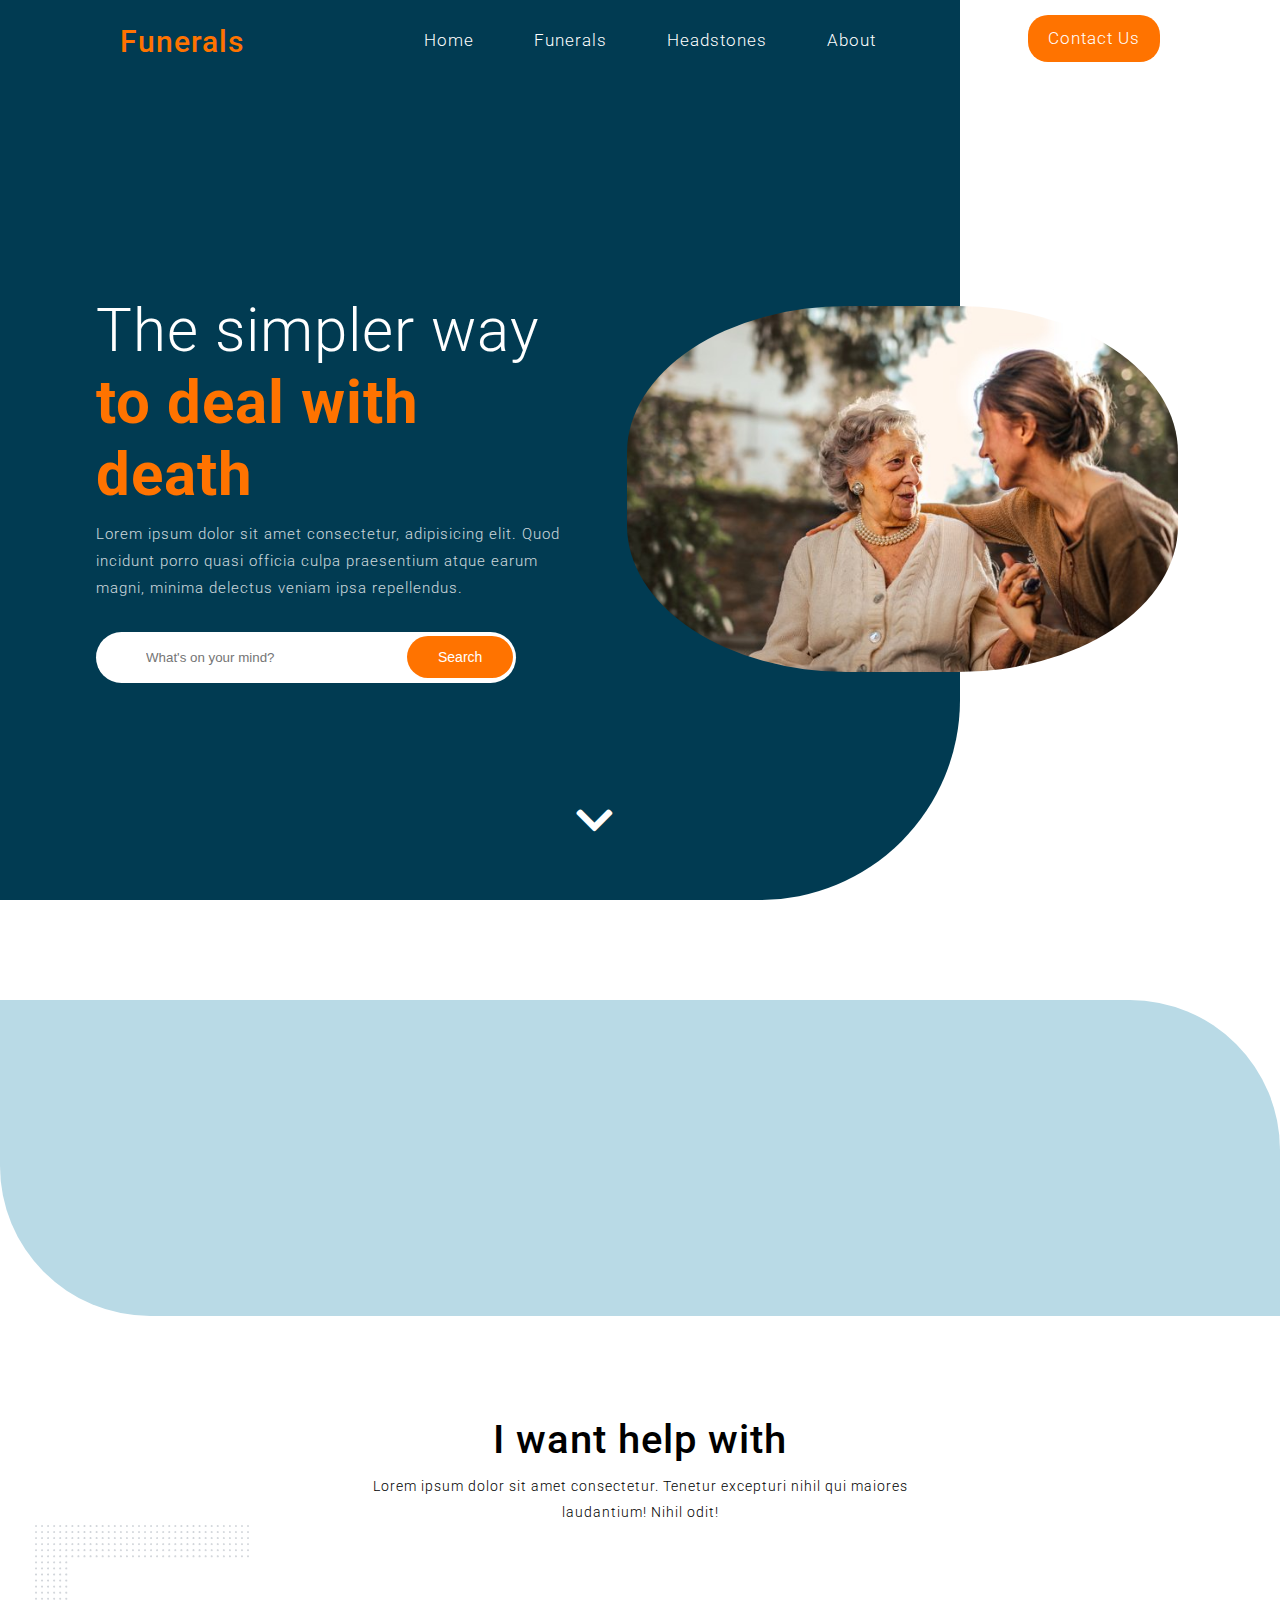
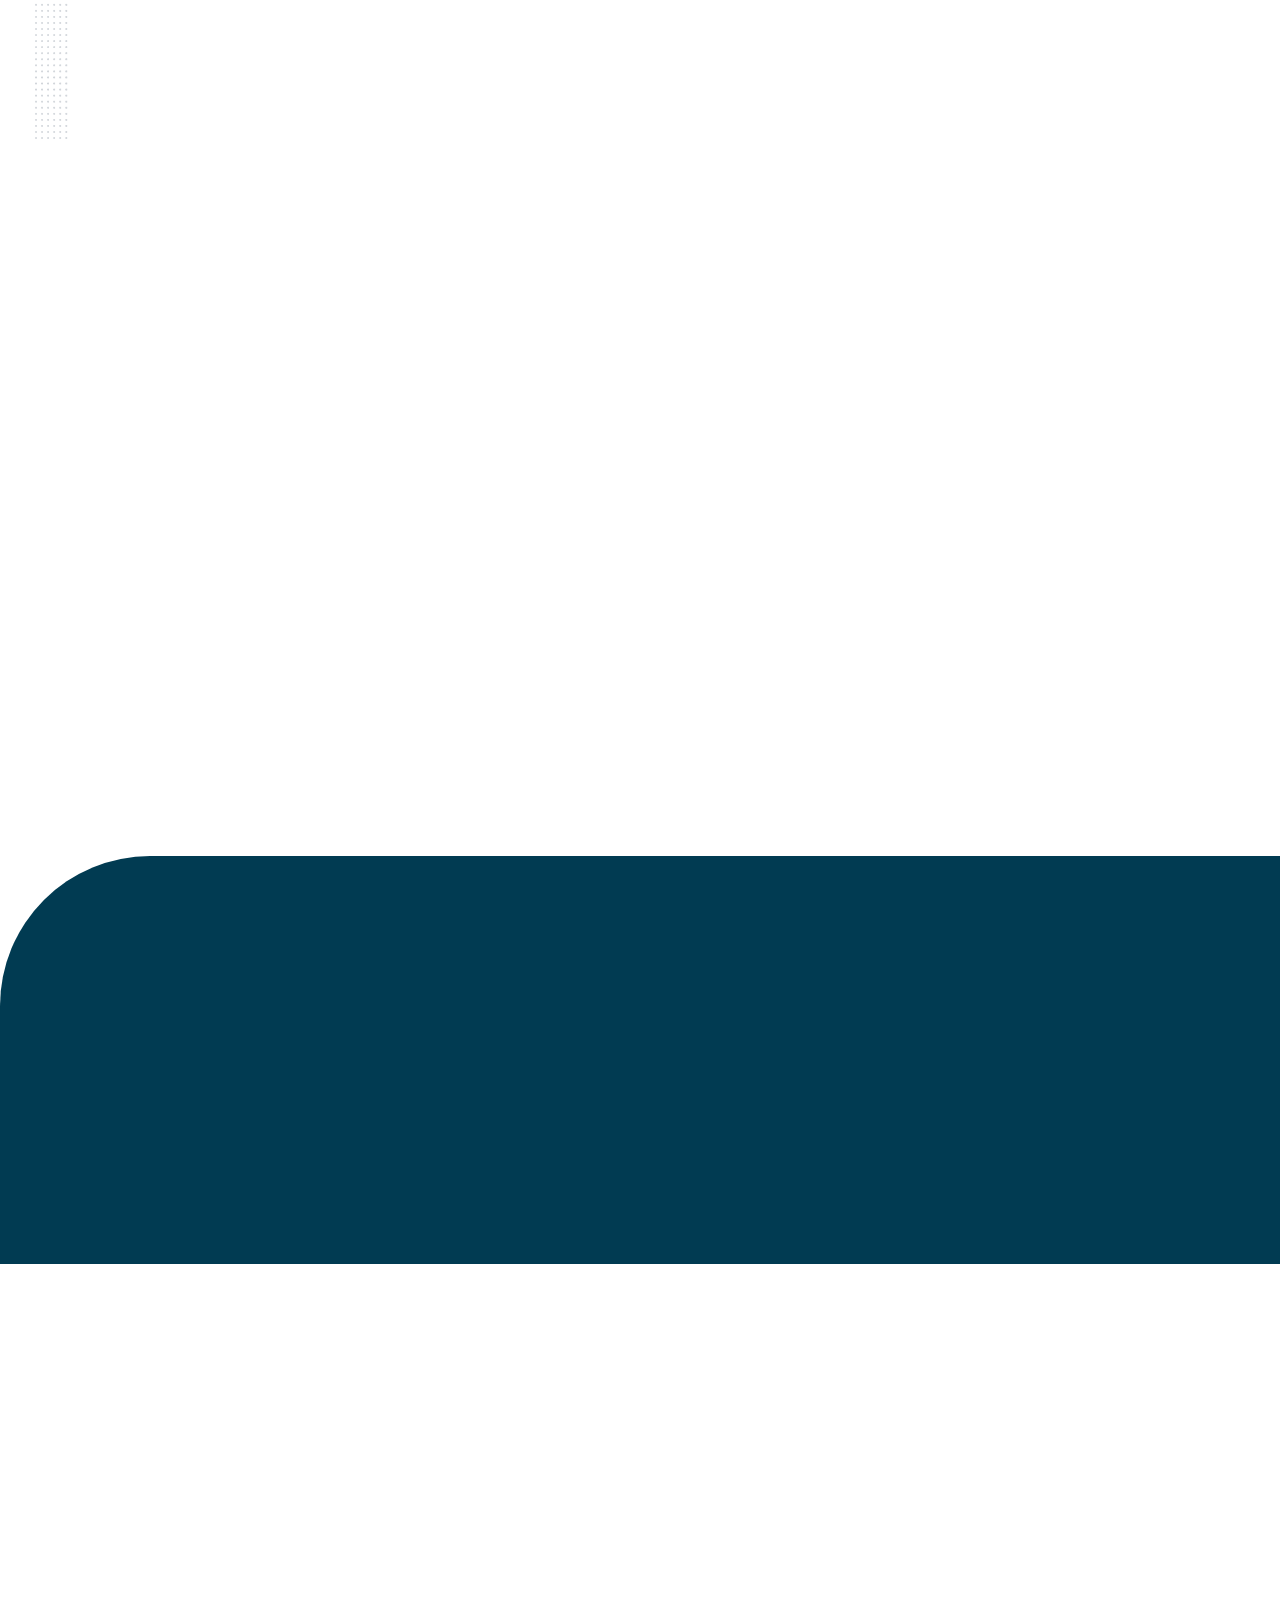
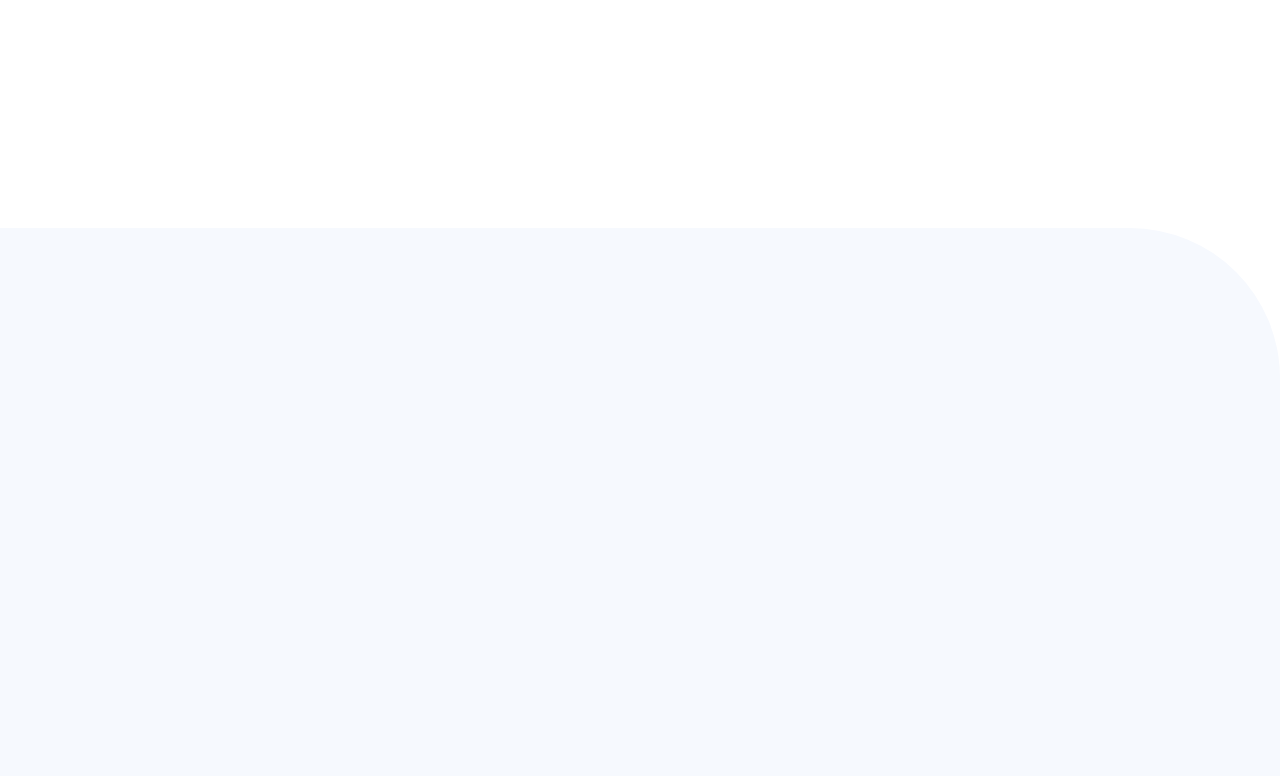
==== commit 5da544bc: "commit" ====
--- a/index.html
+++ b/index.html
@@ -15,7 +15,7 @@
         <nav class="top_nav">
             <a href="./index.html"><span class="logo wow fadeInRightBig">Funerals</span></a>
 
-            <ul class="wow fadeInLeft">
+            <ul class="wow fadeInLeft" id="topNav">
                 <li><a href="#">Home</a></li>
                 <li><a href="#funer">Funerals</a></li>
                 <li><a href="#headstones">Headstones</a></li>
@@ -23,6 +23,8 @@
             </ul>
 
             <li><a href="./page/contact.html" class="contact wow fadeInRight">Contact Us</a></li>
+
+            <i class="fas fa-bars fa-3x wow swing" id="bar"></i>
         </nav>
 
         <div class="main_container flex-center">
--- a/Resources/media.css
+++ b/Resources/media.css
@@ -0,0 +1,156 @@
+@media screen and (max-width:1350px){
+    .header .top_nav ul {
+        margin-left: 150px;
+     }
+
+     .main_container img {
+        width: 43%;
+    }
+}
+
+@media screen and (max-width:1150px){
+    .header .top_nav ul {
+        margin-left: 10px;
+     }
+}
+
+@media screen and (max-width:980px){
+
+   .header .top_nav {
+        padding: 15px 20px;
+    }
+
+    .header .top_nav .contact {
+        margin-right: 20px;
+    }
+
+    .header .top_nav ul {
+        margin-left: 0;
+     }
+
+     .main_container img {
+        width: 47%;
+    }
+}
+
+@media screen and (max-width:800px){
+
+    .header .top_nav ul {
+        display: none;
+        margin-top: 30px;
+     }
+
+     .header .top_nav .contact {
+        margin-right: 70px;
+    }
+
+    .header .fa-bars {
+        display: block;
+     }
+
+    .header .top_nav ul li{
+        margin: 20px 0;
+     }
+
+     .header .wrapper input[type="text"] {
+        width: 197px;
+    }
+
+     .header .wrapper .btn {
+        margin-left: 73px;
+    }
+
+    .protect {
+        height: 70vh;
+    }
+     
+    .protect > div{
+        display: block;
+    }
+
+     .main_container img {
+        display: none;
+     }
+
+     .main_container .conten {
+        display: block;
+        margin-left: 200px;
+        margin-bottom: 300px;
+    }
+
+    .form #qa, input[type=text], .form #lname {
+        width: 90%;
+        margin-left: 15px;
+    }
+
+    .test .client-testimonials-container {
+        padding: 0 100px;
+    }
+
+    .test .main-test h1::before {
+        left: 17%;
+    }
+}
+
+@media screen and (max-width:740px){
+    .header .fa-chevron-down {
+        left: 50%;
+    }
+}
+
+@media screen and (max-width:650px){
+    .protect {
+        height: 80vh;
+    }
+
+    .funeral .f_container {
+        display: block;
+        margin: 0 50px;
+    }
+
+    .funeral .f_container .d-boxs {
+        transform: translateY(120px);
+        -webkit-transform: translateY(120px);
+        -moz-transform: translateY(120px);
+        -ms-transform: translateY(120px);
+        -o-transform: translateY(120px);
+    }
+
+    
+    .test .client-testimonials-container {
+        padding: 0 20px;
+    }
+
+    .test .main-test h1::before {
+        left: 0;
+    }
+}
+
+@media screen and (max-width:500px){
+    body .header{
+        width: 100%;
+    }
+
+    .p-img img{
+        width: 350px;
+    }
+
+    .form .grid-2{
+        display: block;
+    }
+
+    .header .wrapper {
+        width: 340px;
+        display: flex;
+    }
+
+    .header .wrapper .btn {
+        margin-left: 0;
+    }
+
+    .main_container .conten {
+        display: block;
+        margin-left: 100px;
+        margin-bottom: 300px;
+    }
+}
--- a/style.css
+++ b/style.css
@@ -46,6 +46,15 @@
     -ms-border-radius: 30px;
     -o-border-radius: 30px;
     border: transparent 1px solid;
+}
+
+.fa-bars {
+    color: var(--orange-color);
+    position: absolute;
+    right: 0;
+    margin-right: 10px;
+    cursor: pointer;
+    display: none;
 }
 
 .btn:hover, .top_nav .contact:hover{
